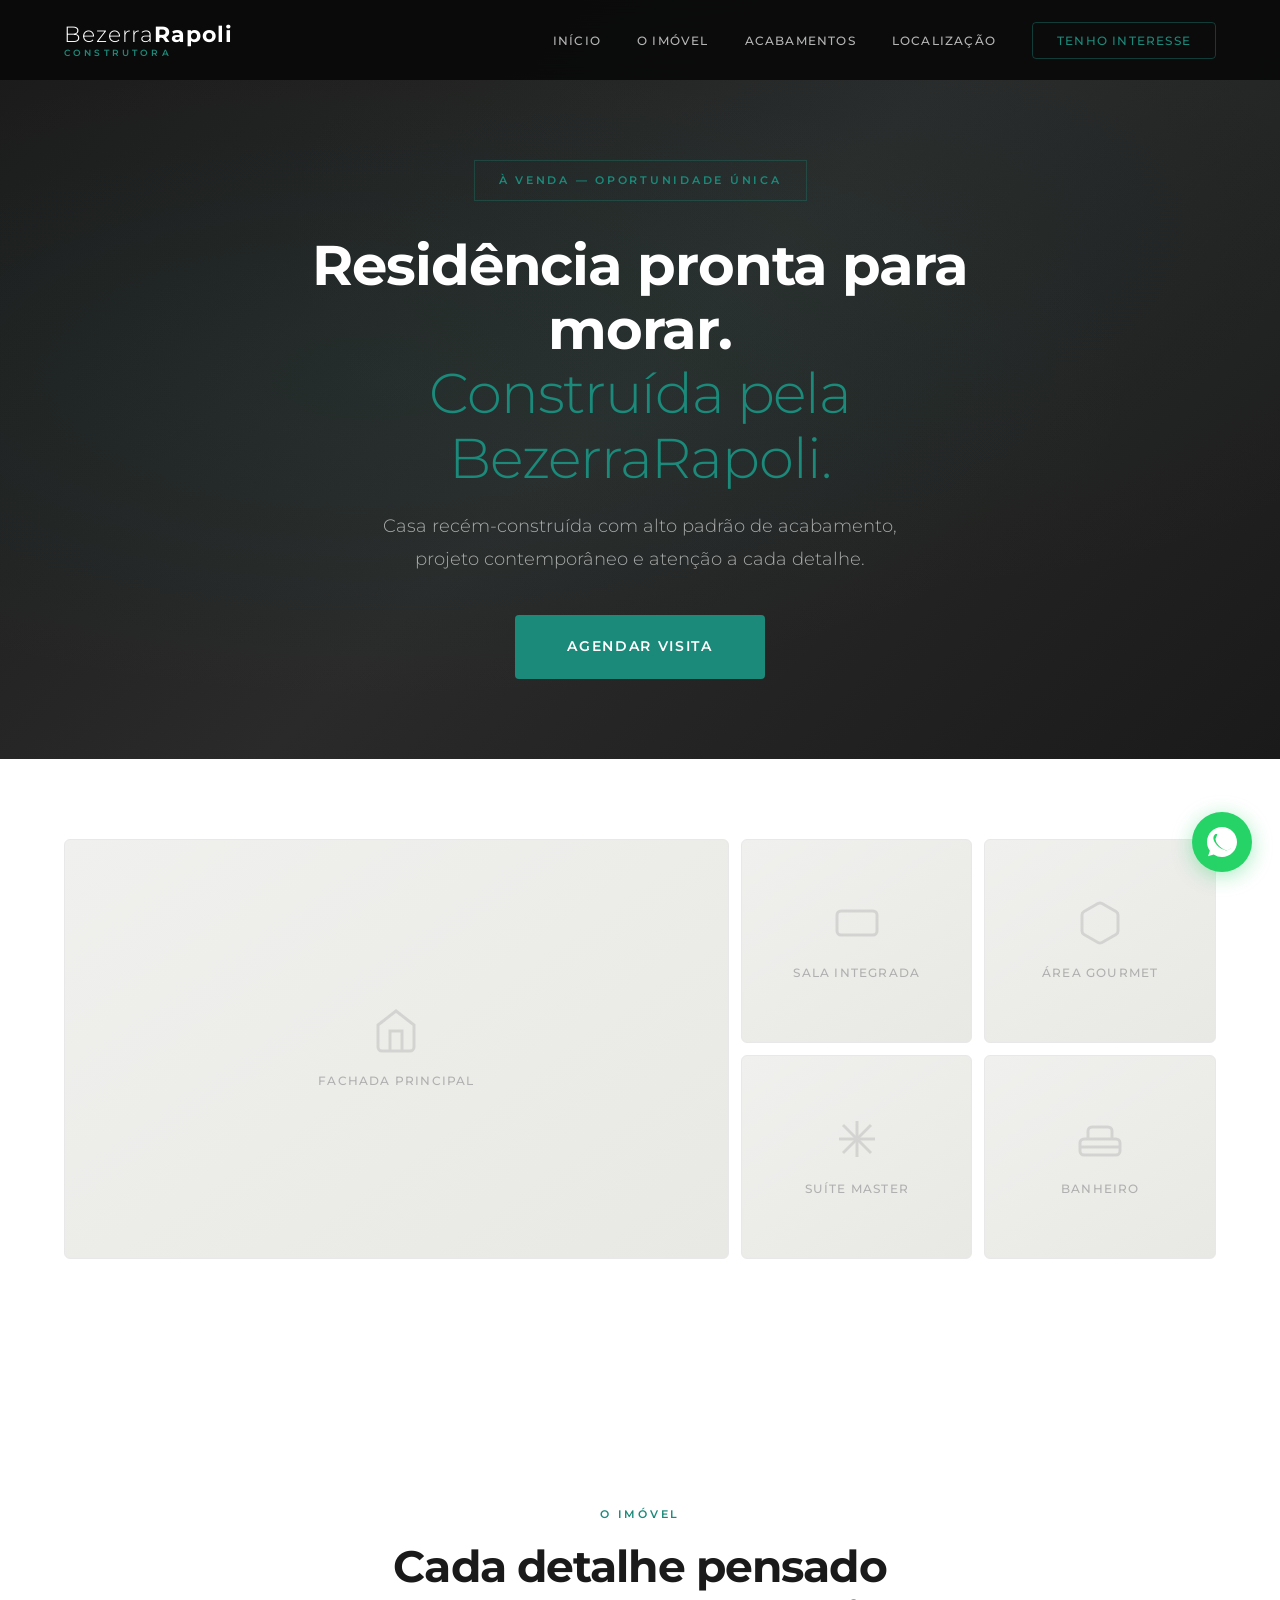
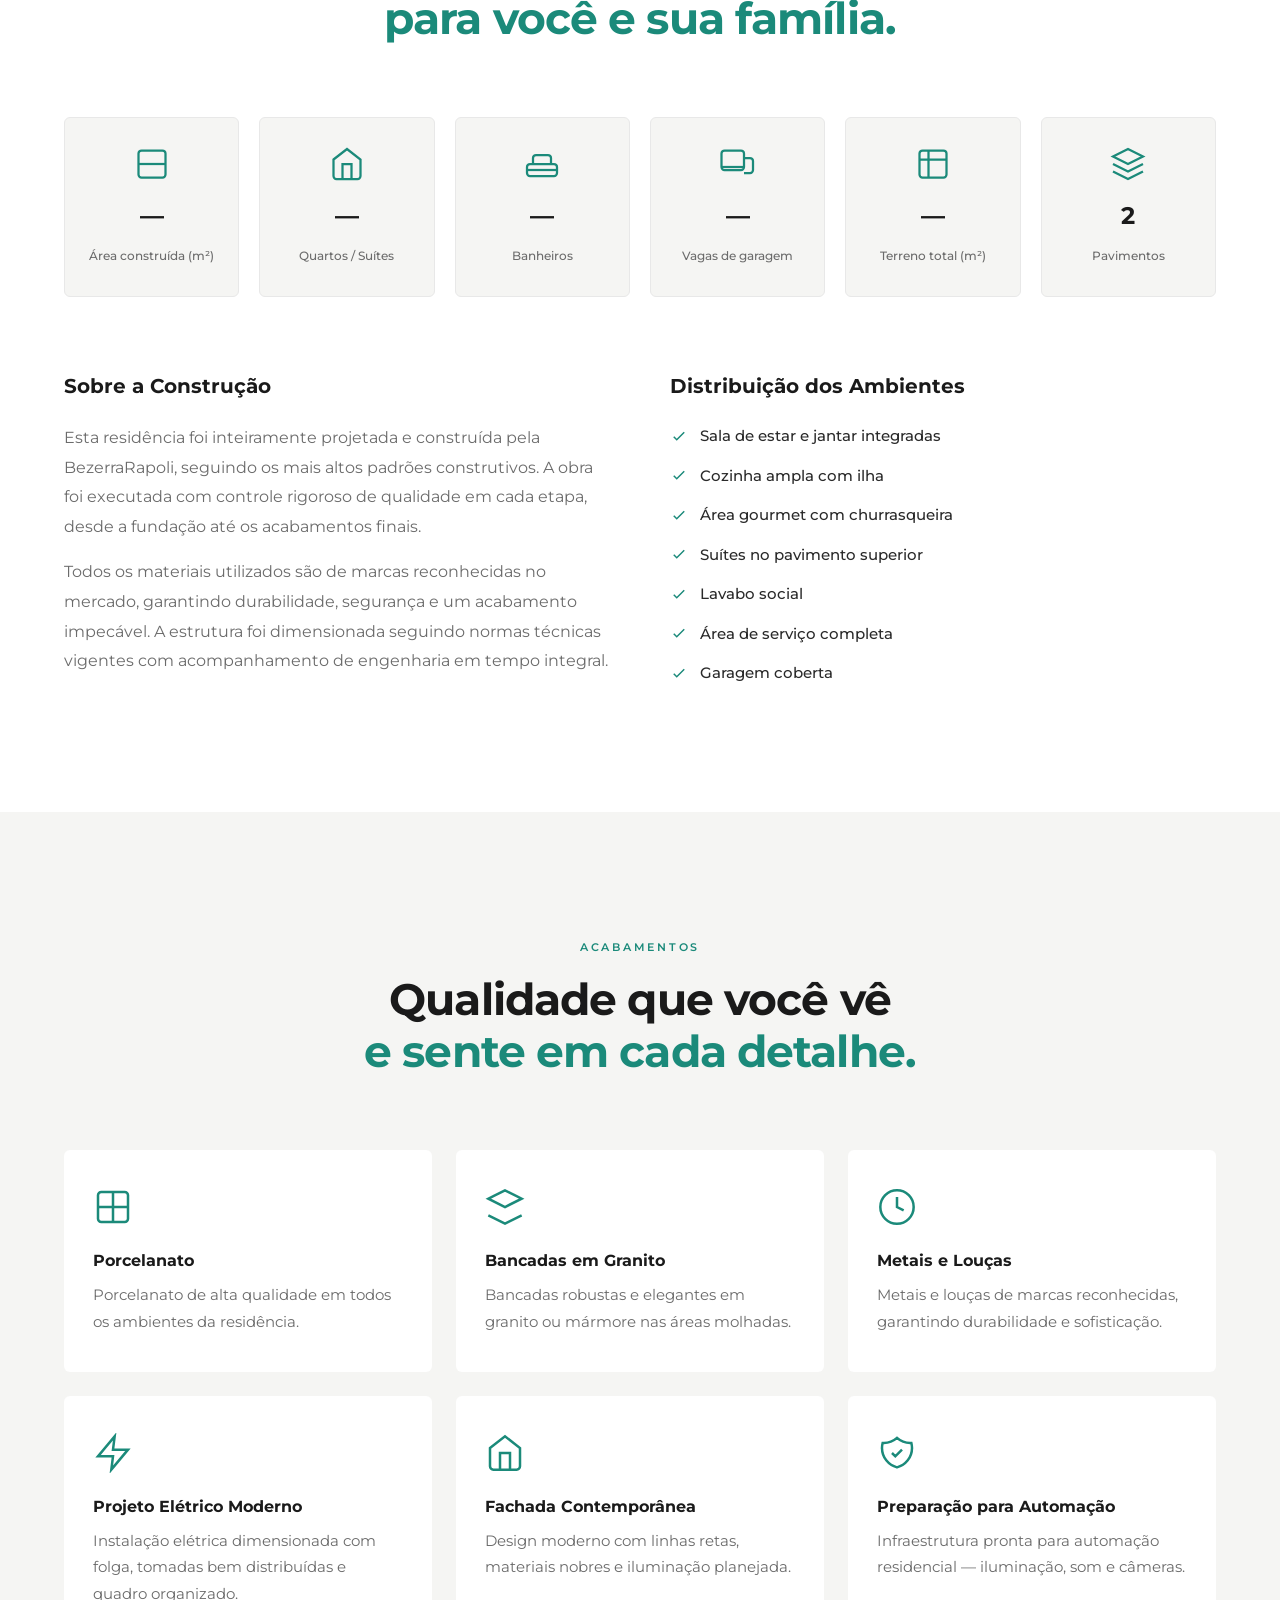
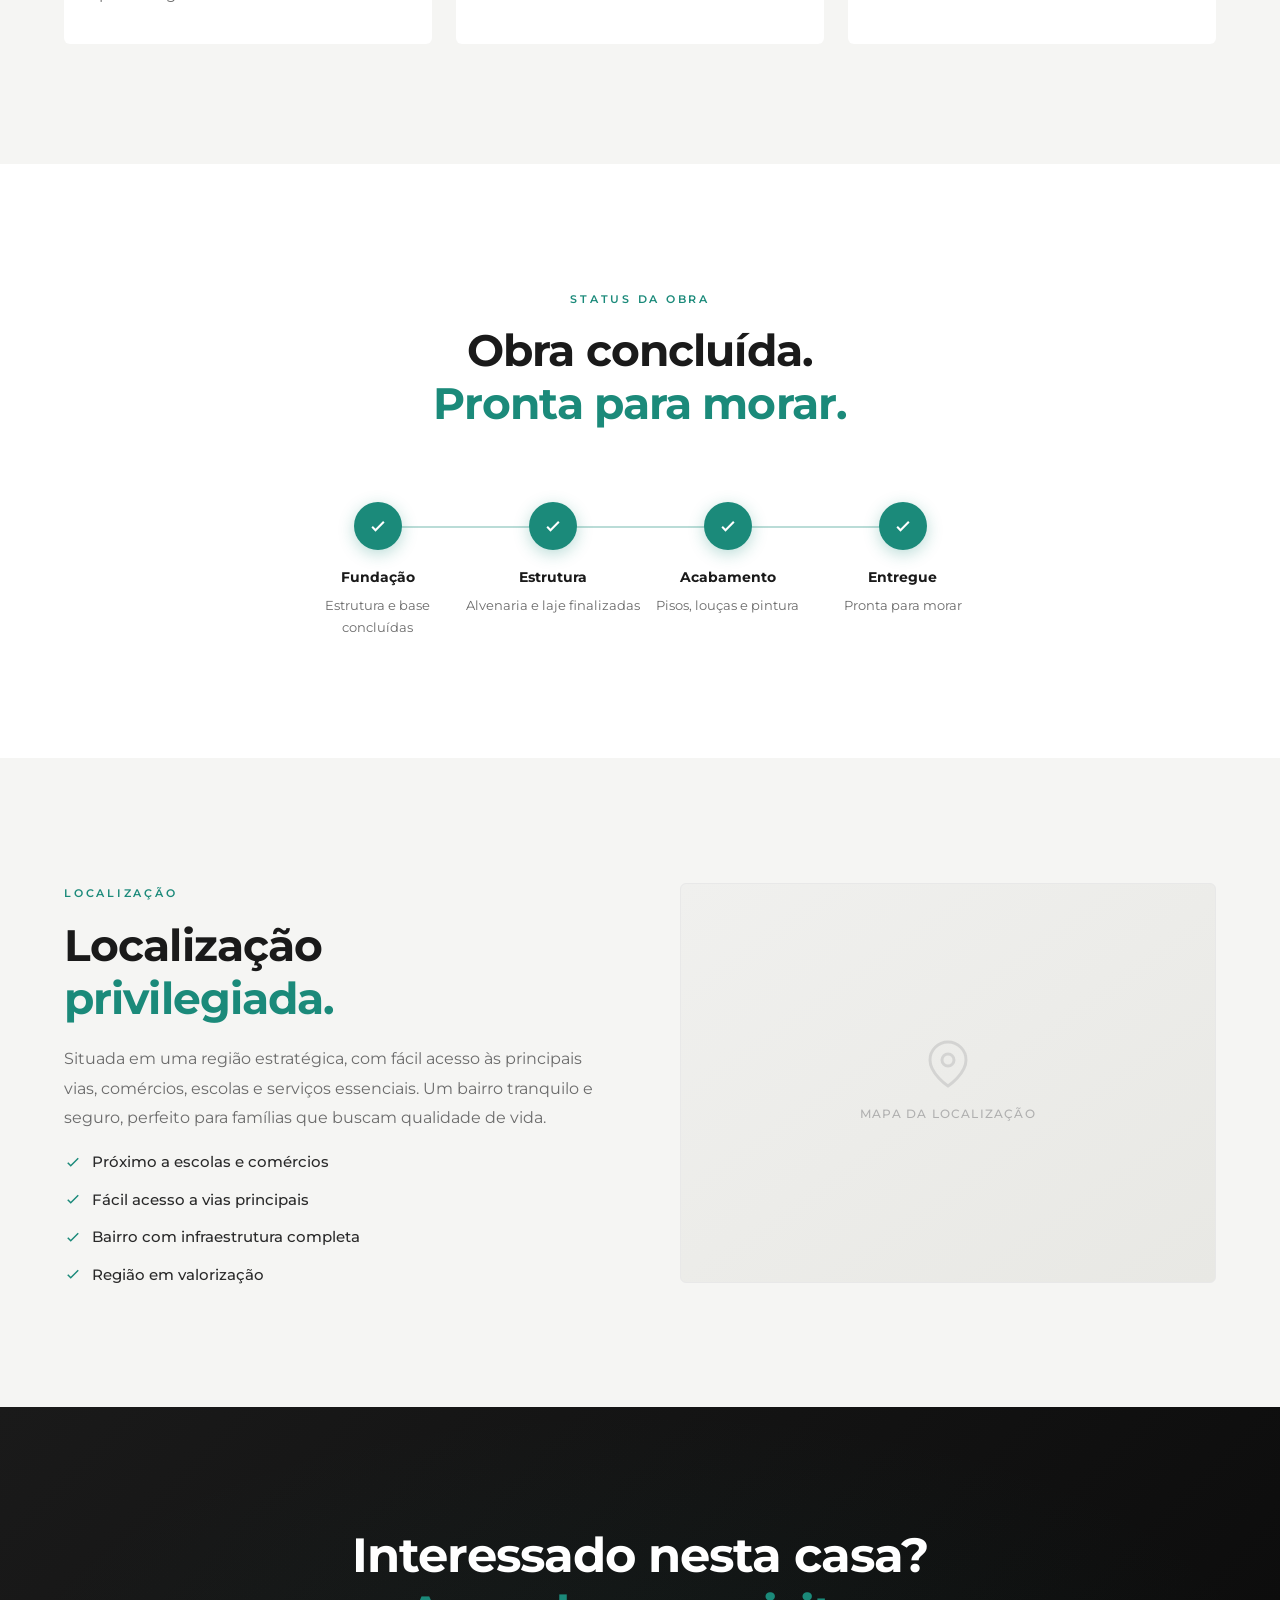
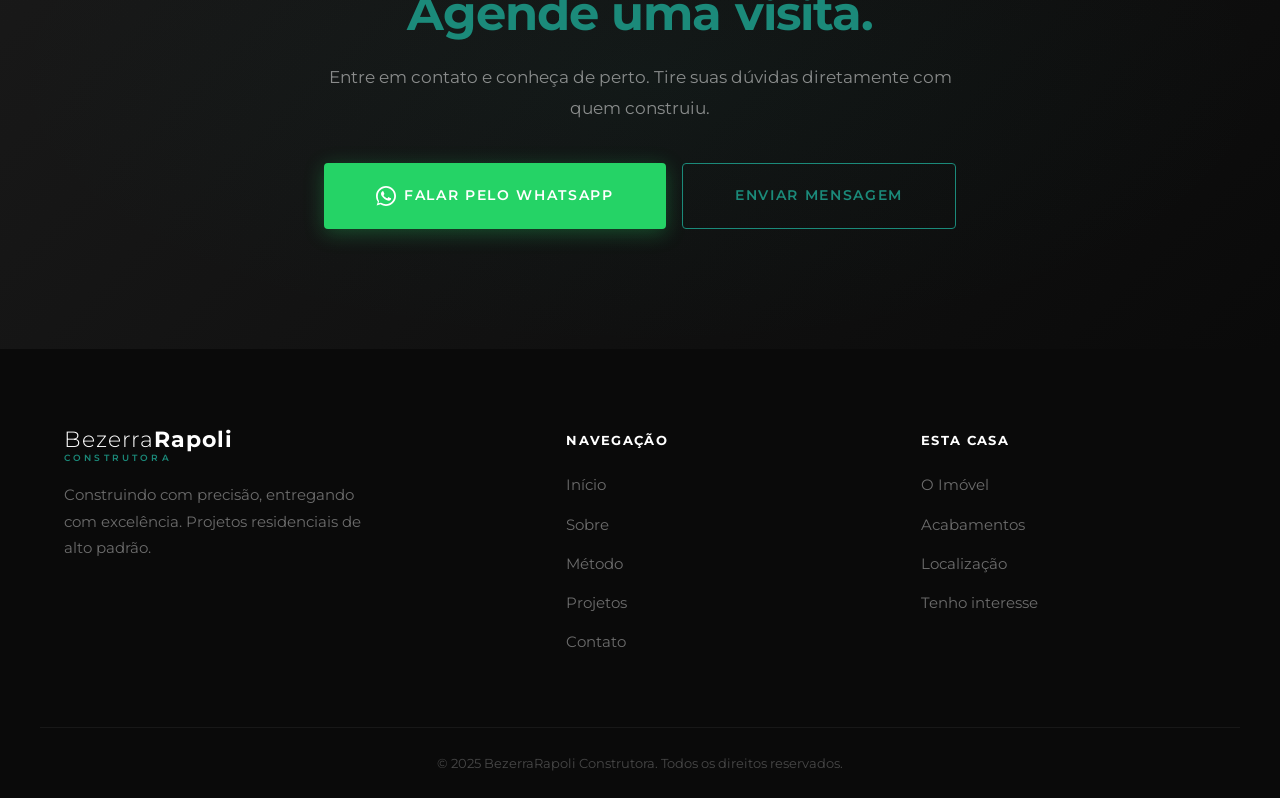
==== casa.html @ 082baaaa "refactor: revert to balanced design, add building animation and separate house page - Revert design " ====
<!DOCTYPE html>
<html lang="pt-BR">
<head>
  <meta charset="UTF-8">
  <meta name="viewport" content="width=device-width, initial-scale=1.0">
  <meta name="description" content="Casa à venda — Construída pela BezerraRapoli Construtora com alto padrão de acabamento e qualidade construtiva.">
  <meta name="keywords" content="casa à venda, imóvel, alto padrão, BezerraRapoli, construtora, residência">
  <meta name="author" content="BezerraRapoli Construtora">

  <meta property="og:title" content="Casa à Venda — BezerraRapoli Construtora">
  <meta property="og:description" content="Residência pronta para morar, construída com alto padrão de qualidade pela BezerraRapoli.">
  <meta property="og:type" content="website">
  <meta property="og:locale" content="pt_BR">

  <title>Casa à Venda | BezerraRapoli Construtora</title>

  <link rel="preconnect" href="https://fonts.googleapis.com">
  <link rel="preconnect" href="https://fonts.gstatic.com" crossorigin>
  <link href="https://fonts.googleapis.com/css2?family=Montserrat:wght@300;400;500;600;700;800&family=Cormorant+Garamond:wght@400;500;600&display=swap" rel="stylesheet">

  <link rel="stylesheet" href="css/styles.css">
  <link rel="stylesheet" href="css/casa.css">
</head>
<body>

  <!-- ========== HEADER ========== -->
  <header class="header header--casa scrolled" id="header">
    <div class="container header__inner">
      <a href="index.html" class="header__logo">
        <span class="logo-text">Bezerra<strong>Rapoli</strong></span>
        <span class="logo-sub">CONSTRUTORA</span>
      </a>

      <nav class="nav" id="nav">
        <ul class="nav__list">
          <li><a href="index.html" class="nav__link">Início</a></li>
          <li><a href="#sobre-imovel" class="nav__link">O Imóvel</a></li>
          <li><a href="#acabamentos" class="nav__link">Acabamentos</a></li>
          <li><a href="#localizacao" class="nav__link">Localização</a></li>
          <li><a href="#contato-casa" class="nav__link nav__link--cta">Tenho Interesse</a></li>
        </ul>
      </nav>

      <button class="header__toggle" id="menu-toggle" aria-label="Abrir menu">
        <span></span>
        <span></span>
        <span></span>
      </button>
    </div>
  </header>

  <!-- ========== HERO ========== -->
  <section class="casa-hero">
    <div class="casa-hero__overlay"></div>
    <div class="container casa-hero__content">
      <span class="casa-hero__badge reveal">À Venda — Oportunidade Única</span>
      <h1 class="casa-hero__title reveal">
        Residência pronta para morar.<br>
        <span class="hero__title--accent">Construída pela BezerraRapoli.</span>
      </h1>
      <p class="casa-hero__subtitle reveal">
        Casa recém-construída com alto padrão de acabamento, projeto contemporâneo e atenção a cada detalhe.
      </p>
      <a href="#contato-casa" class="btn btn--primary btn--lg reveal">Agendar visita</a>
    </div>
  </section>

  <!-- ========== GALERIA ========== -->
  <section class="section casa-galeria">
    <div class="container">
      <div class="casa-galeria__grid reveal">
        <div class="casa-galeria__main">
          <div class="image-placeholder casa-galeria__img casa-galeria__img--main">
            <div class="image-placeholder__icon">
              <svg viewBox="0 0 24 24" fill="none" stroke="currentColor" stroke-width="1.5">
                <path d="M3 9l9-7 9 7v11a2 2 0 0 1-2 2H5a2 2 0 0 1-2-2z"/>
                <polyline points="9,22 9,12 15,12 15,22"/>
              </svg>
            </div>
            <span>Fachada principal</span>
          </div>
        </div>
        <div class="casa-galeria__side">
          <div class="image-placeholder casa-galeria__img">
            <div class="image-placeholder__icon">
              <svg viewBox="0 0 24 24" fill="none" stroke="currentColor" stroke-width="1.5">
                <rect x="2" y="6" width="20" height="12" rx="2"/>
                <path d="M12 12h.01"/>
              </svg>
            </div>
            <span>Sala integrada</span>
          </div>
          <div class="image-placeholder casa-galeria__img">
            <div class="image-placeholder__icon">
              <svg viewBox="0 0 24 24" fill="none" stroke="currentColor" stroke-width="1.5">
                <path d="M21 16V8a2 2 0 0 0-1-1.73l-7-4a2 2 0 0 0-2 0l-7 4A2 2 0 0 0 3 8v8a2 2 0 0 0 1 1.73l7 4a2 2 0 0 0 2 0l7-4A2 2 0 0 0 21 16z"/>
              </svg>
            </div>
            <span>Área gourmet</span>
          </div>
          <div class="image-placeholder casa-galeria__img">
            <div class="image-placeholder__icon">
              <svg viewBox="0 0 24 24" fill="none" stroke="currentColor" stroke-width="1.5">
                <path d="M12 3v18M3 12h18"/>
                <path d="M5 5l14 14M19 5L5 19"/>
              </svg>
            </div>
            <span>Suíte master</span>
          </div>
          <div class="image-placeholder casa-galeria__img">
            <div class="image-placeholder__icon">
              <svg viewBox="0 0 24 24" fill="none" stroke="currentColor" stroke-width="1.5">
                <rect x="2" y="12" width="20" height="8" rx="2"/>
                <path d="M2 16h20"/>
                <path d="M6 12V8a2 2 0 0 1 2-2h8a2 2 0 0 1 2 2v4"/>
              </svg>
            </div>
            <span>Banheiro</span>
          </div>
        </div>
      </div>
    </div>
  </section>

  <!-- ========== SOBRE O IMÓVEL ========== -->
  <section class="section casa-sobre" id="sobre-imovel">
    <div class="container">
      <div class="section__header">
        <span class="section__label reveal">O Imóvel</span>
        <h2 class="section__title section__title--center reveal">
          Cada detalhe pensado<br>
          <span class="accent">para você e sua família.</span>
        </h2>
      </div>

      <!-- Especificações -->
      <div class="casa-specs reveal">
        <div class="casa-spec">
          <div class="casa-spec__icon">
            <svg viewBox="0 0 24 24" fill="none" stroke="currentColor" stroke-width="1.5">
              <rect x="3" y="3" width="18" height="18" rx="2"/>
              <path d="M3 12h18"/>
            </svg>
          </div>
          <span class="casa-spec__value">—</span>
          <span class="casa-spec__label">Área construída (m²)</span>
        </div>
        <div class="casa-spec">
          <div class="casa-spec__icon">
            <svg viewBox="0 0 24 24" fill="none" stroke="currentColor" stroke-width="1.5">
              <path d="M3 9l9-7 9 7v11a2 2 0 0 1-2 2H5a2 2 0 0 1-2-2z"/>
              <polyline points="9,22 9,12 15,12 15,22"/>
            </svg>
          </div>
          <span class="casa-spec__value">—</span>
          <span class="casa-spec__label">Quartos / Suítes</span>
        </div>
        <div class="casa-spec">
          <div class="casa-spec__icon">
            <svg viewBox="0 0 24 24" fill="none" stroke="currentColor" stroke-width="1.5">
              <rect x="2" y="12" width="20" height="8" rx="2"/>
              <path d="M2 16h20"/>
              <path d="M6 12V8a2 2 0 0 1 2-2h8a2 2 0 0 1 2 2v4"/>
            </svg>
          </div>
          <span class="casa-spec__value">—</span>
          <span class="casa-spec__label">Banheiros</span>
        </div>
        <div class="casa-spec">
          <div class="casa-spec__icon">
            <svg viewBox="0 0 24 24" fill="none" stroke="currentColor" stroke-width="1.5">
              <rect x="1" y="3" width="15" height="13" rx="2"/>
              <path d="M16 8h4a2 2 0 0 1 2 2v6a2 2 0 0 1-2 2h-4"/>
              <path d="M1 14h15"/>
            </svg>
          </div>
          <span class="casa-spec__value">—</span>
          <span class="casa-spec__label">Vagas de garagem</span>
        </div>
        <div class="casa-spec">
          <div class="casa-spec__icon">
            <svg viewBox="0 0 24 24" fill="none" stroke="currentColor" stroke-width="1.5">
              <rect x="3" y="3" width="18" height="18" rx="2"/>
              <path d="M9 3v18M3 9h18"/>
            </svg>
          </div>
          <span class="casa-spec__value">—</span>
          <span class="casa-spec__label">Terreno total (m²)</span>
        </div>
        <div class="casa-spec">
          <div class="casa-spec__icon">
            <svg viewBox="0 0 24 24" fill="none" stroke="currentColor" stroke-width="1.5">
              <path d="M12 2L2 7l10 5 10-5-10-5z"/>
              <path d="M2 17l10 5 10-5"/>
              <path d="M2 12l10 5 10-5"/>
            </svg>
          </div>
          <span class="casa-spec__value">2</span>
          <span class="casa-spec__label">Pavimentos</span>
        </div>
      </div>

      <!-- Descrição -->
      <div class="casa-descricao reveal">
        <div class="casa-descricao__col">
          <h3>Sobre a Construção</h3>
          <p>
            Esta residência foi inteiramente projetada e construída pela BezerraRapoli, seguindo os mais altos padrões construtivos. A obra foi executada com controle rigoroso de qualidade em cada etapa, desde a fundação até os acabamentos finais.
          </p>
          <p>
            Todos os materiais utilizados são de marcas reconhecidas no mercado, garantindo durabilidade, segurança e um acabamento impecável. A estrutura foi dimensionada seguindo normas técnicas vigentes com acompanhamento de engenharia em tempo integral.
          </p>
        </div>
        <div class="casa-descricao__col">
          <h3>Distribuição dos Ambientes</h3>
          <ul class="casa-ambientes">
            <li>
              <svg viewBox="0 0 24 24" fill="none" stroke="currentColor" stroke-width="2"><path d="M5 13l4 4L19 7"/></svg>
              Sala de estar e jantar integradas
            </li>
            <li>
              <svg viewBox="0 0 24 24" fill="none" stroke="currentColor" stroke-width="2"><path d="M5 13l4 4L19 7"/></svg>
              Cozinha ampla com ilha
            </li>
            <li>
              <svg viewBox="0 0 24 24" fill="none" stroke="currentColor" stroke-width="2"><path d="M5 13l4 4L19 7"/></svg>
              Área gourmet com churrasqueira
            </li>
            <li>
              <svg viewBox="0 0 24 24" fill="none" stroke="currentColor" stroke-width="2"><path d="M5 13l4 4L19 7"/></svg>
              Suítes no pavimento superior
            </li>
            <li>
              <svg viewBox="0 0 24 24" fill="none" stroke="currentColor" stroke-width="2"><path d="M5 13l4 4L19 7"/></svg>
              Lavabo social
            </li>
            <li>
              <svg viewBox="0 0 24 24" fill="none" stroke="currentColor" stroke-width="2"><path d="M5 13l4 4L19 7"/></svg>
              Área de serviço completa
            </li>
            <li>
              <svg viewBox="0 0 24 24" fill="none" stroke="currentColor" stroke-width="2"><path d="M5 13l4 4L19 7"/></svg>
              Garagem coberta
            </li>
          </ul>
        </div>
      </div>
    </div>
  </section>

  <!-- ========== ACABAMENTOS ========== -->
  <section class="section casa-acabamentos" id="acabamentos">
    <div class="container">
      <div class="section__header">
        <span class="section__label reveal">Acabamentos</span>
        <h2 class="section__title section__title--center reveal">
          Qualidade que você vê<br>
          <span class="accent">e sente em cada detalhe.</span>
        </h2>
      </div>

      <div class="casa-acabamentos__grid">
        <div class="casa-acabamento reveal">
          <div class="casa-acabamento__icon">
            <svg viewBox="0 0 24 24" fill="none" stroke="currentColor" stroke-width="1.5">
              <rect x="3" y="3" width="18" height="18" rx="2"/>
              <path d="M3 12h18M12 3v18"/>
            </svg>
          </div>
          <h4>Porcelanato</h4>
          <p>Porcelanato de alta qualidade em todos os ambientes da residência.</p>
        </div>
        <div class="casa-acabamento reveal">
          <div class="casa-acabamento__icon">
            <svg viewBox="0 0 24 24" fill="none" stroke="currentColor" stroke-width="1.5">
              <path d="M12 2L2 7l10 5 10-5-10-5z"/>
              <path d="M2 17l10 5 10-5"/>
            </svg>
          </div>
          <h4>Bancadas em Granito</h4>
          <p>Bancadas robustas e elegantes em granito ou mármore nas áreas molhadas.</p>
        </div>
        <div class="casa-acabamento reveal">
          <div class="casa-acabamento__icon">
            <svg viewBox="0 0 24 24" fill="none" stroke="currentColor" stroke-width="1.5">
              <circle cx="12" cy="12" r="10"/>
              <path d="M12 6v6l4 2"/>
            </svg>
          </div>
          <h4>Metais e Louças</h4>
          <p>Metais e louças de marcas reconhecidas, garantindo durabilidade e sofisticação.</p>
        </div>
        <div class="casa-acabamento reveal">
          <div class="casa-acabamento__icon">
            <svg viewBox="0 0 24 24" fill="none" stroke="currentColor" stroke-width="1.5">
              <path d="M13 2L3 14h9l-1 8 10-12h-9l1-8z"/>
            </svg>
          </div>
          <h4>Projeto Elétrico Moderno</h4>
          <p>Instalação elétrica dimensionada com folga, tomadas bem distribuídas e quadro organizado.</p>
        </div>
        <div class="casa-acabamento reveal">
          <div class="casa-acabamento__icon">
            <svg viewBox="0 0 24 24" fill="none" stroke="currentColor" stroke-width="1.5">
              <path d="M3 9l9-7 9 7v11a2 2 0 0 1-2 2H5a2 2 0 0 1-2-2z"/>
              <polyline points="9,22 9,12 15,12 15,22"/>
            </svg>
          </div>
          <h4>Fachada Contemporânea</h4>
          <p>Design moderno com linhas retas, materiais nobres e iluminação planejada.</p>
        </div>
        <div class="casa-acabamento reveal">
          <div class="casa-acabamento__icon">
            <svg viewBox="0 0 24 24" fill="none" stroke="currentColor" stroke-width="1.5">
              <path d="M9 12l2 2 4-4m5.618-4.016A11.955 11.955 0 0 1 12 2.944a11.955 11.955 0 0 1-8.618 3.04A12.02 12.02 0 0 0 3 9c0 5.591 3.824 10.29 9 11.622 5.176-1.332 9-6.03 9-11.622 0-1.042-.133-2.052-.382-3.016z"/>
            </svg>
          </div>
          <h4>Preparação para Automação</h4>
          <p>Infraestrutura pronta para automação residencial — iluminação, som e câmeras.</p>
        </div>
      </div>
    </div>
  </section>

  <!-- ========== ANDAMENTO DA OBRA ========== -->
  <section class="section casa-progresso">
    <div class="container">
      <div class="section__header">
        <span class="section__label reveal">Status da Obra</span>
        <h2 class="section__title section__title--center reveal">
          Obra concluída.<br>
          <span class="accent">Pronta para morar.</span>
        </h2>
      </div>

      <div class="casa-timeline reveal">
        <div class="casa-timeline__step casa-timeline__step--done">
          <div class="casa-timeline__dot">
            <svg viewBox="0 0 24 24" fill="none" stroke="currentColor" stroke-width="2.5"><path d="M5 13l4 4L19 7"/></svg>
          </div>
          <div class="casa-timeline__line"></div>
          <h4>Fundação</h4>
          <p>Estrutura e base concluídas</p>
        </div>
        <div class="casa-timeline__step casa-timeline__step--done">
          <div class="casa-timeline__dot">
            <svg viewBox="0 0 24 24" fill="none" stroke="currentColor" stroke-width="2.5"><path d="M5 13l4 4L19 7"/></svg>
          </div>
          <div class="casa-timeline__line"></div>
          <h4>Estrutura</h4>
          <p>Alvenaria e laje finalizadas</p>
        </div>
        <div class="casa-timeline__step casa-timeline__step--done">
          <div class="casa-timeline__dot">
            <svg viewBox="0 0 24 24" fill="none" stroke="currentColor" stroke-width="2.5"><path d="M5 13l4 4L19 7"/></svg>
          </div>
          <div class="casa-timeline__line"></div>
          <h4>Acabamento</h4>
          <p>Pisos, louças e pintura</p>
        </div>
        <div class="casa-timeline__step casa-timeline__step--done">
          <div class="casa-timeline__dot">
            <svg viewBox="0 0 24 24" fill="none" stroke="currentColor" stroke-width="2.5"><path d="M5 13l4 4L19 7"/></svg>
          </div>
          <h4>Entregue</h4>
          <p>Pronta para morar</p>
        </div>
      </div>
    </div>
  </section>

  <!-- ========== LOCALIZAÇÃO ========== -->
  <section class="section casa-localizacao" id="localizacao">
    <div class="container">
      <div class="section__grid section__grid--2col">
        <div class="casa-localizacao__info">
          <span class="section__label reveal">Localização</span>
          <h2 class="section__title reveal">
            Localização<br>
            <span class="accent">privilegiada.</span>
          </h2>
          <p class="section__text reveal">
            Situada em uma região estratégica, com fácil acesso às principais vias, comércios, escolas e serviços essenciais. Um bairro tranquilo e seguro, perfeito para famílias que buscam qualidade de vida.
          </p>
          <ul class="casa-localizacao__features reveal">
            <li>
              <svg viewBox="0 0 24 24" fill="none" stroke="currentColor" stroke-width="2"><path d="M5 13l4 4L19 7"/></svg>
              Próximo a escolas e comércios
            </li>
            <li>
              <svg viewBox="0 0 24 24" fill="none" stroke="currentColor" stroke-width="2"><path d="M5 13l4 4L19 7"/></svg>
              Fácil acesso a vias principais
            </li>
            <li>
              <svg viewBox="0 0 24 24" fill="none" stroke="currentColor" stroke-width="2"><path d="M5 13l4 4L19 7"/></svg>
              Bairro com infraestrutura completa
            </li>
            <li>
              <svg viewBox="0 0 24 24" fill="none" stroke="currentColor" stroke-width="2"><path d="M5 13l4 4L19 7"/></svg>
              Região em valorização
            </li>
          </ul>
        </div>
        <div class="casa-localizacao__map reveal">
          <div class="image-placeholder casa-localizacao__map-placeholder">
            <div class="image-placeholder__icon">
              <svg viewBox="0 0 24 24" fill="none" stroke="currentColor" stroke-width="1.5">
                <path d="M21 10c0 7-9 13-9 13s-9-6-9-13a9 9 0 0 1 18 0z"/>
                <circle cx="12" cy="10" r="3"/>
              </svg>
            </div>
            <span>Mapa da localização</span>
          </div>
        </div>
      </div>
    </div>
  </section>

  <!-- ========== CTA / CONTATO ========== -->
  <section class="section cta" id="contato-casa">
    <div class="container cta__inner">
      <h2 class="cta__title reveal">
        Interessado nesta casa?<br>
        <span class="accent">Agende uma visita.</span>
      </h2>
      <p class="cta__text reveal">
        Entre em contato e conheça de perto. Tire suas dúvidas diretamente com quem construiu.
      </p>
      <div class="casa-cta__buttons reveal">
        <a href="https://wa.me/5500000000000?text=Olá!%20Tenho%20interesse%20na%20casa%20à%20venda%20da%20BezerraRapoli." class="btn btn--whatsapp btn--lg" target="_blank" rel="noopener noreferrer">
          <svg viewBox="0 0 24 24" fill="currentColor" width="20" height="20"><path d="M17.472 14.382c-.297-.149-1.758-.867-2.03-.967-.273-.099-.471-.148-.67.15-.197.297-.767.966-.94 1.164-.173.199-.347.223-.644.075-.297-.15-1.255-.463-2.39-1.475-.883-.788-1.48-1.761-1.653-2.059-.173-.297-.018-.458.13-.606.134-.133.298-.347.446-.52.149-.174.198-.298.298-.497.099-.198.05-.371-.025-.52-.075-.149-.669-1.612-.916-2.207-.242-.579-.487-.5-.669-.51-.173-.008-.371-.01-.57-.01-.198 0-.52.074-.792.372-.272.297-1.04 1.016-1.04 2.479 0 1.462 1.065 2.875 1.213 3.074.149.198 2.096 3.2 5.077 4.487.709.306 1.262.489 1.694.625.712.227 1.36.195 1.871.118.571-.085 1.758-.719 2.006-1.413.248-.694.248-1.289.173-1.413-.074-.124-.272-.198-.57-.347z"/><path d="M12 0C5.373 0 0 5.373 0 12c0 2.625.846 5.059 2.284 7.034L.789 23.492l4.573-1.456A11.93 11.93 0 0 0 12 24c6.627 0 12-5.373 12-12S18.627 0 12 0zm0 21.82c-2.169 0-4.207-.576-5.963-1.584l-.428-.254-2.717.865.832-2.635-.279-.443A9.82 9.82 0 0 1 2.18 12c0-5.423 4.397-9.82 9.82-9.82 5.423 0 9.82 4.397 9.82 9.82 0 5.423-4.397 9.82-9.82 9.82z"/></svg>
          Falar pelo WhatsApp
        </a>
        <a href="index.html#contato" class="btn btn--outline btn--lg">Enviar mensagem</a>
      </div>
    </div>
  </section>

  <!-- ========== FOOTER ========== -->
  <footer class="footer">
    <div class="container footer__inner">
      <div class="footer__brand">
        <a href="index.html" class="header__logo">
          <span class="logo-text">Bezerra<strong>Rapoli</strong></span>
          <span class="logo-sub">CONSTRUTORA</span>
        </a>
        <p class="footer__desc">
          Construindo com precisão, entregando com excelência. Projetos residenciais de alto padrão.
        </p>
      </div>
      <div class="footer__links">
        <h5>Navegação</h5>
        <ul>
          <li><a href="index.html">Início</a></li>
          <li><a href="index.html#sobre">Sobre</a></li>
          <li><a href="index.html#metodo">Método</a></li>
          <li><a href="index.html#projeto">Projetos</a></li>
          <li><a href="index.html#contato">Contato</a></li>
        </ul>
      </div>
      <div class="footer__links">
        <h5>Esta Casa</h5>
        <ul>
          <li><a href="#sobre-imovel">O Imóvel</a></li>
          <li><a href="#acabamentos">Acabamentos</a></li>
          <li><a href="#localizacao">Localização</a></li>
          <li><a href="#contato-casa">Tenho interesse</a></li>
        </ul>
      </div>
    </div>
    <div class="footer__bottom">
      <div class="container">
        <p>&copy; 2025 BezerraRapoli Construtora. Todos os direitos reservados.</p>
      </div>
    </div>
  </footer>

  <!-- ========== WHATSAPP FLOAT ========== -->
  <a href="https://wa.me/5500000000000?text=Olá!%20Tenho%20interesse%20na%20casa%20à%20venda%20da%20BezerraRapoli." class="whatsapp-float" target="_blank" rel="noopener noreferrer" aria-label="Falar pelo WhatsApp">
    <svg viewBox="0 0 32 32" fill="currentColor">
      <path d="M16.004 0h-.008C7.174 0 0 7.176 0 16.004c0 3.5 1.132 6.744 3.056 9.376L1.056 31.2l6.072-1.952A15.913 15.913 0 0 0 16.004 32C24.828 32 32 24.824 32 16.004 32 7.176 24.828 0 16.004 0zm9.316 22.596c-.392 1.1-1.932 2.016-3.148 2.28-.832.18-1.916.324-5.568-1.196-4.672-1.944-7.684-6.692-7.92-7-.228-.312-1.872-2.492-1.872-4.752 0-2.264 1.184-3.38 1.604-3.84.42-.46.916-.576 1.22-.576.304 0 .608.004.872.016.28.012.656-.108.024 1.544-.244.636-1.324 3.232-1.44 3.464-.116.236-.192.508-.04.812.156.308.232.496.464.768.228.268.48.6.684.804.232.232.472.484.808.744.336.264.708.552 1.024.744.364.224.724.188 1.004-.06.276-.244 1.168-1.36 1.48-1.828.308-.464.208-.828.068-1.14-.14-.316-1.22-2.94-1.22-2.94-.316-.768-.64-.664-.876-.676-.232-.008-.496-.012-.76-.012-.264 0-.696.1-1.06.492-.364.392-1.392 1.36-1.392 3.316 0 1.956 1.424 3.848 1.624 4.112.196.264 2.804 4.28 6.792 6.004.948.408 1.688.652 2.264.836.952.3 1.82.26 2.504.156.764-.116 2.352-.964 2.684-1.892.336-.932.336-1.728.236-1.892-.1-.168-.364-.268-.76-.468z"/>
    </svg>
  </a>

  <script src="js/main.js"></script>
</body>
</html>
---- css/styles.css ----
/* ============================================
   BezerraRapoli Construtora — Styles
   ============================================ */

/* ---------- CSS Variables ---------- */
:root {
  --color-black: #0a0a0a;
  --color-graphite: #1a1a1a;
  --color-dark: #2a2a2a;
  --color-gray-dark: #3a3a3a;
  --color-gray: #6b6b6b;
  --color-gray-light: #b0b0b0;
  --color-gray-lighter: #e8e8e8;
  --color-off-white: #f5f5f3;
  --color-white: #ffffff;
  --color-accent: #1B8A7A;
  --color-accent-dark: #14736A;
  --color-accent-light: #2AA89A;

  --font-primary: 'Montserrat', sans-serif;
  --font-display: 'Cormorant Garamond', serif;

  --container-max: 1200px;
  --section-padding: 120px;
  --header-height: 80px;

  --transition: 0.3s cubic-bezier(0.4, 0, 0.2, 1);
  --transition-slow: 0.6s cubic-bezier(0.4, 0, 0.2, 1);
}

/* ---------- Reset & Base ---------- */
*,
*::before,
*::after {
  margin: 0;
  padding: 0;
  box-sizing: border-box;
}

html {
  scroll-behavior: smooth;
  -webkit-font-smoothing: antialiased;
  -moz-osx-font-smoothing: grayscale;
}

body {
  font-family: var(--font-primary);
  font-weight: 400;
  font-size: 16px;
  line-height: 1.7;
  color: var(--color-gray);
  background-color: var(--color-white);
  overflow-x: hidden;
}

img {
  max-width: 100%;
  display: block;
}

a {
  text-decoration: none;
  color: inherit;
  transition: var(--transition);
}

ul {
  list-style: none;
}

/* ---------- Utility ---------- */
.container {
  max-width: var(--container-max);
  margin: 0 auto;
  padding: 0 24px;
}

.accent {
  color: var(--color-accent);
}

/* ---------- Reveal Animation ---------- */
.reveal {
  opacity: 0;
  transform: translateY(40px);
  transition: opacity 0.8s cubic-bezier(0.4, 0, 0.2, 1),
              transform 0.8s cubic-bezier(0.4, 0, 0.2, 1);
}

.reveal.active {
  opacity: 1;
  transform: translateY(0);
}

/* ---------- Buttons ---------- */
.btn {
  display: inline-flex;
  align-items: center;
  justify-content: center;
  gap: 8px;
  padding: 16px 40px;
  font-family: var(--font-primary);
  font-size: 0.8125rem;
  font-weight: 600;
  letter-spacing: 0.12em;
  text-transform: uppercase;
  border: none;
  border-radius: 4px;
  cursor: pointer;
  transition: var(--transition);
}

.btn--primary {
  background-color: var(--color-accent);
  color: var(--color-white);
}

.btn--primary:hover {
  background-color: var(--color-accent-dark);
  transform: translateY(-2px);
  box-shadow: 0 8px 30px rgba(27, 138, 122, 0.3);
}

.btn--outline {
  background-color: transparent;
  color: var(--color-accent);
  border: 1.5px solid var(--color-accent);
}

.btn--outline:hover {
  background-color: var(--color-accent);
  color: var(--color-white);
  transform: translateY(-2px);
}

.btn--full {
  width: 100%;
}

.btn--lg {
  padding: 20px 52px;
  font-size: 0.875rem;
}

/* ============================================
   HEADER
   ============================================ */
.header {
  position: fixed;
  top: 0;
  left: 0;
  width: 100%;
  height: var(--header-height);
  z-index: 1000;
  transition: var(--transition);
}

.header.scrolled {
  background-color: rgba(10, 10, 10, 0.95);
  backdrop-filter: blur(20px);
  -webkit-backdrop-filter: blur(20px);
  box-shadow: 0 1px 0 rgba(255, 255, 255, 0.05);
}

.header__inner {
  display: flex;
  align-items: center;
  justify-content: space-between;
  height: 100%;
}

.header__logo {
  display: flex;
  flex-direction: column;
  line-height: 1;
}

.logo-text {
  font-size: 1.375rem;
  font-weight: 300;
  color: var(--color-white);
  letter-spacing: 0.04em;
}

.logo-text strong {
  font-weight: 700;
}

.logo-sub {
  font-size: 0.5625rem;
  font-weight: 600;
  letter-spacing: 0.35em;
  text-transform: uppercase;
  color: var(--color-accent);
  margin-top: 2px;
}

/* Nav */
.nav__list {
  display: flex;
  align-items: center;
  gap: 36px;
}

.nav__link {
  font-size: 0.75rem;
  font-weight: 500;
  letter-spacing: 0.1em;
  text-transform: uppercase;
  color: rgba(255, 255, 255, 0.7);
  position: relative;
  padding: 4px 0;
}

.nav__link::after {
  content: '';
  position: absolute;
  bottom: -2px;
  left: 0;
  width: 0;
  height: 1px;
  background-color: var(--color-accent);
  transition: var(--transition);
}

.nav__link:hover {
  color: var(--color-white);
}

.nav__link:hover::after {
  width: 100%;
}

.nav__link--cta {
  color: var(--color-accent);
  border: 1px solid rgba(27, 138, 122, 0.4);
  padding: 10px 24px;
  border-radius: 4px;
}

.nav__link--cta::after {
  display: none;
}

.nav__link--cta:hover {
  background-color: var(--color-accent);
  color: var(--color-white);
  border-color: var(--color-accent);
}

/* Mobile Toggle */
.header__toggle {
  display: none;
  flex-direction: column;
  gap: 5px;
  background: none;
  border: none;
  cursor: pointer;
  padding: 4px;
  z-index: 1001;
}

.header__toggle span {
  display: block;
  width: 24px;
  height: 1.5px;
  background-color: var(--color-white);
  transition: var(--transition);
}

.header__toggle.active span:nth-child(1) {
  transform: translateY(6.5px) rotate(45deg);
}

.header__toggle.active span:nth-child(2) {
  opacity: 0;
}

.header__toggle.active span:nth-child(3) {
  transform: translateY(-6.5px) rotate(-45deg);
}

/* ============================================
   HERO
   ============================================ */
.hero {
  position: relative;
  min-height: 100vh;
  display: flex;
  align-items: center;
  justify-content: center;
  background: linear-gradient(135deg, #1a1a1a 0%, #2a2a2a 50%, #1a1a1a 100%);
  overflow: hidden;
}

.hero::before {
  content: '';
  position: absolute;
  inset: 0;
  background:
    radial-gradient(ellipse at 20% 50%, rgba(27, 138, 122, 0.06) 0%, transparent 60%),
    radial-gradient(ellipse at 80% 20%, rgba(27, 138, 122, 0.04) 0%, transparent 50%);
  z-index: 1;
}

.hero__overlay {
  position: absolute;
  inset: 0;
  background: linear-gradient(180deg, rgba(10, 10, 10, 0.3) 0%, rgba(10, 10, 10, 0.6) 100%);
  z-index: 2;
}

.hero__content {
  position: relative;
  z-index: 3;
  text-align: center;
  padding-top: var(--header-height);
  max-width: 800px;
}

.hero__badge {
  display: inline-block;
  font-size: 0.6875rem;
  font-weight: 600;
  letter-spacing: 0.25em;
  text-transform: uppercase;
  color: var(--color-accent);
  border: 1px solid rgba(27, 138, 122, 0.3);
  padding: 10px 24px;
  margin-bottom: 40px;
}

.hero__title {
  font-family: var(--font-primary);
  font-size: clamp(2.5rem, 5.5vw, 4rem);
  font-weight: 700;
  line-height: 1.15;
  color: var(--color-white);
  margin-bottom: 24px;
  letter-spacing: -0.02em;
}

.hero__title--accent {
  color: var(--color-accent);
  font-weight: 300;
}

.hero__subtitle {
  font-size: clamp(1rem, 2vw, 1.125rem);
  font-weight: 300;
  color: rgba(255, 255, 255, 0.6);
  max-width: 560px;
  margin: 0 auto 48px;
  line-height: 1.8;
}

/* Scroll Indicator */
.hero__scroll {
  position: absolute;
  bottom: 40px;
  left: 50%;
  transform: translateX(-50%);
  z-index: 3;
}

.hero__scroll span {
  display: block;
  width: 1px;
  height: 60px;
  background: linear-gradient(to bottom, var(--color-accent), transparent);
  animation: scrollPulse 2s infinite;
}

@keyframes scrollPulse {
  0% { opacity: 1; transform: scaleY(1); }
  50% { opacity: 0.3; transform: scaleY(0.6); }
  100% { opacity: 1; transform: scaleY(1); }
}

/* ============================================
   SECTIONS (Common)
   ============================================ */
.section {
  padding: var(--section-padding) 0;
}

.section__header {
  text-align: center;
  max-width: 640px;
  margin: 0 auto 72px;
}

.section__label {
  display: inline-block;
  font-size: 0.6875rem;
  font-weight: 600;
  letter-spacing: 0.25em;
  text-transform: uppercase;
  color: var(--color-accent);
  margin-bottom: 16px;
}

.section__title {
  font-family: var(--font-primary);
  font-size: clamp(2rem, 4vw, 2.75rem);
  font-weight: 700;
  line-height: 1.2;
  color: var(--color-graphite);
  margin-bottom: 20px;
  letter-spacing: -0.02em;
}

.section__title--center {
  text-align: center;
}

.section__text {
  font-size: 1rem;
  line-height: 1.85;
  color: var(--color-gray);
  margin-bottom: 16px;
}

.section__subtitle {
  font-size: 1rem;
  color: var(--color-gray);
  line-height: 1.8;
}

.section__grid {
  display: grid;
  gap: 80px;
  align-items: center;
}

.section__grid--2col {
  grid-template-columns: 1fr 1fr;
}

.section__grid--reverse {
  direction: rtl;
}

.section__grid--reverse > * {
  direction: ltr;
}

/* ============================================
   IMAGE PLACEHOLDERS
   ============================================ */
.image-placeholder {
  display: flex;
  flex-direction: column;
  align-items: center;
  justify-content: center;
  gap: 16px;
  background: linear-gradient(145deg, #f0f0ee, #e8e8e4);
  border: 1px solid var(--color-gray-lighter);
  border-radius: 6px;
  color: var(--color-gray-light);
  font-size: 0.75rem;
  font-weight: 500;
  letter-spacing: 0.1em;
  text-transform: uppercase;
}

.image-placeholder__icon {
  width: 48px;
  height: 48px;
  opacity: 0.4;
}

.image-placeholder__icon svg {
  width: 100%;
  height: 100%;
}

.image-placeholder--sobre {
  height: 500px;
}

.image-placeholder--diferenciais {
  height: 560px;
}

.image-placeholder--projeto-main {
  height: 400px;
}

.image-placeholder--projeto-sm {
  height: 125px;
}

/* ============================================
   SOBRE
   ============================================ */
.sobre {
  background-color: var(--color-white);
}

.sobre__stats {
  display: grid;
  grid-template-columns: repeat(3, 1fr);
  gap: 24px;
  margin-top: 40px;
  padding-top: 40px;
  border-top: 1px solid var(--color-gray-lighter);
}

.stat {
  text-align: center;
}

.stat__number {
  display: block;
  font-size: 1.5rem;
  font-weight: 700;
  color: var(--color-accent);
  margin-bottom: 4px;
}

.stat__label {
  font-size: 0.75rem;
  font-weight: 500;
  letter-spacing: 0.05em;
  color: var(--color-gray);
}

/* ============================================
   MÉTODO
   ============================================ */
.metodo {
  background-color: var(--color-off-white);
}

.metodo__grid {
  display: grid;
  grid-template-columns: repeat(4, 1fr);
  gap: 24px;
}

/* Cards */
.card {
  background-color: var(--color-white);
  padding: 40px 32px;
  position: relative;
  transition: var(--transition);
  border: 1px solid transparent;
  border-radius: 6px;
}

.card:hover {
  border-color: var(--color-accent);
  transform: translateY(-8px);
  box-shadow: 0 20px 60px rgba(0, 0, 0, 0.06);
}

.card__number {
  font-size: 3rem;
  font-weight: 800;
  color: var(--color-gray-lighter);
  line-height: 1;
  margin-bottom: 24px;
  display: block;
}

.card:hover .card__number {
  color: rgba(27, 138, 122, 0.2);
}

.card__icon {
  width: 40px;
  height: 40px;
  color: var(--color-accent);
  margin-bottom: 20px;
}

.card__icon svg {
  width: 100%;
  height: 100%;
}

.card__title {
  font-size: 1.0625rem;
  font-weight: 700;
  color: var(--color-graphite);
  margin-bottom: 12px;
  letter-spacing: -0.01em;
}

.card__text {
  font-size: 0.9375rem;
  line-height: 1.75;
  color: var(--color-gray);
}

/* ============================================
   BUILDING ANIMATION
   ============================================ */
.building-section {
  background-color: var(--color-graphite);
  overflow: hidden;
}

.building-section .section__title {
  color: var(--color-white);
}

.building-section .section__subtitle {
  color: rgba(255, 255, 255, 0.5);
}

.building-anim {
  position: relative;
  max-width: 500px;
  margin: 0 auto;
  padding-bottom: 40px;
}

/* Ground line */
.building-anim__ground {
  position: absolute;
  bottom: 30px;
  left: -40px;
  right: -40px;
  height: 2px;
  background: linear-gradient(90deg, transparent, var(--color-accent), transparent);
  opacity: 0.4;
}

/* House container */
.building-anim__house {
  display: flex;
  flex-direction: column-reverse;
  align-items: center;
  padding-bottom: 8px;
}

/* Row of blocks */
.building-anim__row {
  display: flex;
  gap: 3px;
  margin-bottom: 3px;
}

.building-anim__row--foundation .building-anim__block {
  background-color: var(--color-gray-dark);
  height: 20px;
}

/* Individual block */
.building-anim__block {
  width: 48px;
  height: 32px;
  background-color: var(--color-dark);
  border: 1px solid rgba(255, 255, 255, 0.06);
  border-radius: 2px;
  opacity: 0;
  transform: translateY(-80px) translateX(var(--from-x, 0px)) rotate(5deg);
  transition: none;
}

.building-anim__block.dropped {
  opacity: 1;
  transform: translateY(0) translateX(0) rotate(0deg);
  transition: opacity 0.4s ease-out,
              transform 0.6s cubic-bezier(0.34, 1.56, 0.64, 1);
}

/* Window blocks */
.building-anim__block--window {
  background: linear-gradient(145deg, rgba(27, 138, 122, 0.15), rgba(27, 138, 122, 0.05));
  border-color: rgba(27, 138, 122, 0.2);
  box-shadow: inset 0 0 8px rgba(27, 138, 122, 0.1);
}

.building-anim__block--window.dropped {
  box-shadow: inset 0 0 12px rgba(27, 138, 122, 0.15),
              0 0 8px rgba(27, 138, 122, 0.05);
}

/* Roof */
.building-anim__roof {
  display: flex;
  justify-content: center;
  margin-bottom: 3px;
  width: 100%;
}

.building-anim__roof-left,
.building-anim__roof-right {
  width: 200px;
  height: 0;
  border-bottom: 50px solid var(--color-accent-dark);
  opacity: 0;
  transform: translateY(-60px);
  transition: none;
}

.building-anim__roof-left {
  border-left: 10px solid transparent;
  border-right: 0;
  border-radius: 4px 0 0 0;
  transform-origin: right bottom;
}

.building-anim__roof-right {
  border-right: 10px solid transparent;
  border-left: 0;
  border-radius: 0 4px 0 0;
  transform-origin: left bottom;
}

.building-anim__roof-left.dropped,
.building-anim__roof-right.dropped {
  opacity: 1;
  transform: translateY(0);
  transition: opacity 0.5s ease-out,
              transform 0.7s cubic-bezier(0.34, 1.56, 0.64, 1);
}

/* Labels */
.building-anim__labels {
  display: flex;
  justify-content: space-between;
  max-width: 420px;
  margin: 48px auto 0;
}

.building-anim__label {
  display: flex;
  align-items: center;
  gap: 8px;
  font-size: 0.75rem;
  font-weight: 600;
  letter-spacing: 0.1em;
  text-transform: uppercase;
  color: rgba(255, 255, 255, 0.3);
  transition: color 0.5s ease;
}

.building-anim__label.active {
  color: var(--color-accent);
}

.building-anim__label-dot {
  width: 8px;
  height: 8px;
  border-radius: 50%;
  background-color: var(--color-gray-dark);
  transition: background-color 0.5s ease, box-shadow 0.5s ease;
}

.building-anim__label.active .building-anim__label-dot {
  background-color: var(--color-accent);
  box-shadow: 0 0 8px rgba(27, 138, 122, 0.5);
}

/* Projeto buttons */
.projeto__buttons {
  display: flex;
  gap: 16px;
  flex-wrap: wrap;
}

/* ============================================
   PROJETO
   ============================================ */
.projeto {
  background-color: var(--color-white);
}

.projeto__showcase {
  display: grid;
  grid-template-columns: 1.2fr 1fr;
  gap: 60px;
  align-items: start;
}

.projeto__gallery {
  display: flex;
  flex-direction: column;
  gap: 12px;
}

.projeto__image-grid {
  display: grid;
  grid-template-columns: repeat(3, 1fr);
  gap: 12px;
}

.projeto__tag {
  display: inline-block;
  font-size: 0.6875rem;
  font-weight: 600;
  letter-spacing: 0.2em;
  text-transform: uppercase;
  color: var(--color-accent);
  background-color: rgba(27, 138, 122, 0.08);
  padding: 8px 20px;
  margin-bottom: 20px;
  border-radius: 4px;
}

.projeto__title {
  font-size: 1.75rem;
  font-weight: 700;
  color: var(--color-graphite);
  margin-bottom: 16px;
  line-height: 1.3;
  letter-spacing: -0.02em;
}

.projeto__desc {
  font-size: 1rem;
  line-height: 1.8;
  color: var(--color-gray);
  margin-bottom: 28px;
}

.projeto__features {
  display: flex;
  flex-direction: column;
  gap: 14px;
  margin-bottom: 36px;
}

.projeto__features li {
  display: flex;
  align-items: center;
  gap: 12px;
  font-size: 0.9375rem;
  font-weight: 500;
  color: var(--color-dark);
}

.projeto__features svg {
  width: 18px;
  height: 18px;
  color: var(--color-accent);
  flex-shrink: 0;
}

/* ============================================
   DIFERENCIAIS
   ============================================ */
.diferenciais {
  background-color: var(--color-off-white);
}

.diferenciais__list {
  display: flex;
  flex-direction: column;
  gap: 32px;
  margin-top: 40px;
}

.diferencial {
  display: flex;
  gap: 20px;
  align-items: flex-start;
}

.diferencial__icon {
  width: 44px;
  height: 44px;
  min-width: 44px;
  display: flex;
  align-items: center;
  justify-content: center;
  color: var(--color-accent);
  background-color: rgba(27, 138, 122, 0.08);
  padding: 10px;
  border-radius: 6px;
}

.diferencial__icon svg {
  width: 100%;
  height: 100%;
}

.diferencial__title {
  font-size: 1rem;
  font-weight: 700;
  color: var(--color-graphite);
  margin-bottom: 6px;
}

.diferencial__text {
  font-size: 0.9375rem;
  line-height: 1.75;
  color: var(--color-gray);
}

/* ============================================
   CTA
   ============================================ */
.cta {
  background: linear-gradient(135deg, var(--color-graphite) 0%, var(--color-black) 100%);
  text-align: center;
  position: relative;
  overflow: hidden;
}

.cta::before {
  content: '';
  position: absolute;
  inset: 0;
  background: radial-gradient(ellipse at center, rgba(27, 138, 122, 0.06) 0%, transparent 70%);
}

.cta__inner {
  position: relative;
  z-index: 1;
  max-width: 700px;
  margin: 0 auto;
}

.cta__title {
  font-size: clamp(2rem, 4vw, 3rem);
  font-weight: 700;
  color: var(--color-white);
  line-height: 1.2;
  margin-bottom: 20px;
  letter-spacing: -0.02em;
}

.cta__text {
  font-size: 1.0625rem;
  color: rgba(255, 255, 255, 0.5);
  line-height: 1.8;
  margin-bottom: 40px;
}

/* ============================================
   CONTATO
   ============================================ */
.contato {
  background-color: var(--color-white);
}

.contato__grid {
  display: grid;
  grid-template-columns: 1.4fr 1fr;
  gap: 60px;
  align-items: start;
}

/* Form */
.form__group {
  margin-bottom: 20px;
}

.form__row {
  display: grid;
  grid-template-columns: 1fr 1fr;
  gap: 20px;
}

.form__label {
  display: block;
  font-size: 0.8125rem;
  font-weight: 600;
  color: var(--color-dark);
  margin-bottom: 8px;
  letter-spacing: 0.02em;
}

.form__input {
  width: 100%;
  padding: 14px 18px;
  font-family: var(--font-primary);
  font-size: 0.9375rem;
  color: var(--color-graphite);
  background-color: var(--color-off-white);
  border: 1.5px solid transparent;
  border-radius: 4px;
  outline: none;
  transition: var(--transition);
}

.form__input::placeholder {
  color: var(--color-gray-light);
}

.form__input:focus {
  border-color: var(--color-accent);
  background-color: var(--color-white);
}

.form__select {
  appearance: none;
  -webkit-appearance: none;
  background-image: url("data:image/svg+xml,%3Csvg xmlns='http://www.w3.org/2000/svg' width='12' height='12' viewBox='0 0 12 12'%3E%3Cpath fill='%236b6b6b' d='M6 8L1 3h10z'/%3E%3C/svg%3E");
  background-repeat: no-repeat;
  background-position: right 18px center;
  padding-right: 44px;
  cursor: pointer;
}

.form__textarea {
  resize: vertical;
  min-height: 140px;
}

.form__feedback {
  margin-top: 16px;
  font-size: 0.875rem;
  font-weight: 500;
  text-align: center;
  display: none;
}

.form__feedback.success {
  display: block;
  color: #2e7d32;
}

.form__feedback.error {
  display: block;
  color: #c62828;
}

/* Contact Info */
.contato__card {
  background: linear-gradient(145deg, var(--color-graphite), var(--color-black));
  padding: 48px 40px;
  color: var(--color-white);
  border-radius: 6px;
}

.contato__card h4 {
  font-size: 1.125rem;
  font-weight: 700;
  margin-bottom: 32px;
}

.contato__details li {
  display: flex;
  align-items: center;
  gap: 16px;
  margin-bottom: 24px;
  font-size: 0.9375rem;
  color: rgba(255, 255, 255, 0.7);
}

.contato__details svg {
  width: 20px;
  height: 20px;
  color: var(--color-accent);
  flex-shrink: 0;
}

.contato__social {
  display: flex;
  gap: 12px;
  margin-top: 40px;
  padding-top: 32px;
  border-top: 1px solid rgba(255, 255, 255, 0.1);
}

.social-link {
  width: 44px;
  height: 44px;
  display: flex;
  align-items: center;
  justify-content: center;
  border: 1px solid rgba(255, 255, 255, 0.15);
  border-radius: 4px;
  color: rgba(255, 255, 255, 0.6);
  transition: var(--transition);
}

.social-link:hover {
  border-color: var(--color-accent);
  color: var(--color-accent);
}

.social-link svg {
  width: 18px;
  height: 18px;
}

/* ============================================
   FOOTER
   ============================================ */
.footer {
  background-color: var(--color-black);
  padding: 80px 0 0;
}

.footer__inner {
  display: grid;
  grid-template-columns: 1.5fr 1fr 1fr;
  gap: 60px;
  padding-bottom: 60px;
  border-bottom: 1px solid rgba(255, 255, 255, 0.06);
}

.footer__desc {
  font-size: 0.9375rem;
  color: rgba(255, 255, 255, 0.4);
  line-height: 1.75;
  margin-top: 20px;
  max-width: 320px;
}

.footer__links h5 {
  font-size: 0.8125rem;
  font-weight: 700;
  letter-spacing: 0.1em;
  text-transform: uppercase;
  color: var(--color-white);
  margin-bottom: 20px;
}

.footer__links li {
  margin-bottom: 12px;
}

.footer__links a {
  font-size: 0.9375rem;
  color: rgba(255, 255, 255, 0.4);
}

.footer__links a:hover {
  color: var(--color-accent);
}

.footer__bottom {
  padding: 24px 0;
}

.footer__bottom p {
  font-size: 0.8125rem;
  color: rgba(255, 255, 255, 0.25);
  text-align: center;
}

/* ============================================
   WHATSAPP FLOAT
   ============================================ */
.whatsapp-float {
  position: fixed;
  bottom: 28px;
  right: 28px;
  width: 60px;
  height: 60px;
  background-color: #25D366;
  color: var(--color-white);
  display: flex;
  align-items: center;
  justify-content: center;
  border-radius: 50%;
  z-index: 999;
  box-shadow: 0 4px 20px rgba(37, 211, 102, 0.4);
  transition: var(--transition);
}

.whatsapp-float:hover {
  transform: scale(1.1);
  box-shadow: 0 6px 28px rgba(37, 211, 102, 0.5);
}

.whatsapp-float svg {
  width: 30px;
  height: 30px;
}

/* ============================================
   RESPONSIVE
   ============================================ */

/* Tablet */
@media (max-width: 1024px) {
  :root {
    --section-padding: 80px;
  }

  .metodo__grid {
    grid-template-columns: repeat(2, 1fr);
  }

  .section__grid--2col {
    grid-template-columns: 1fr;
    gap: 48px;
  }

  .section__grid--reverse {
    direction: ltr;
  }

  .projeto__showcase {
    grid-template-columns: 1fr;
    gap: 40px;
  }

  .contato__grid {
    grid-template-columns: 1fr;
    gap: 40px;
  }

  .footer__inner {
    grid-template-columns: 1fr 1fr;
    gap: 40px;
  }

  .footer__brand {
    grid-column: span 2;
  }
}

/* Mobile */
@media (max-width: 768px) {
  :root {
    --section-padding: 64px;
    --header-height: 70px;
  }

  .header__toggle {
    display: flex;
  }

  .nav {
    position: fixed;
    top: 0;
    right: -100%;
    width: 100%;
    height: 100vh;
    background-color: rgba(10, 10, 10, 0.98);
    backdrop-filter: blur(20px);
    -webkit-backdrop-filter: blur(20px);
    display: flex;
    align-items: center;
    justify-content: center;
    transition: var(--transition-slow);
    z-index: 999;
  }

  .nav.open {
    right: 0;
  }

  .nav__list {
    flex-direction: column;
    gap: 24px;
    text-align: center;
  }

  .nav__link {
    font-size: 1rem;
    letter-spacing: 0.15em;
  }

  .nav__link--cta {
    margin-top: 16px;
    padding: 14px 40px;
  }

  .hero__badge {
    font-size: 0.625rem;
    padding: 8px 16px;
    margin-bottom: 28px;
  }

  .hero__title {
    font-size: clamp(2rem, 7vw, 2.75rem);
  }

  .hero__subtitle {
    font-size: 0.9375rem;
    margin-bottom: 36px;
  }

  .btn {
    padding: 14px 32px;
    font-size: 0.75rem;
  }

  .btn--lg {
    padding: 16px 40px;
  }

  .sobre__stats {
    grid-template-columns: 1fr;
    gap: 20px;
  }

  .metodo__grid {
    grid-template-columns: 1fr;
  }

  .card {
    padding: 32px 24px;
  }

  .projeto__image-grid {
    grid-template-columns: repeat(3, 1fr);
  }

  .form__row {
    grid-template-columns: 1fr;
  }

  .footer__inner {
    grid-template-columns: 1fr;
    gap: 32px;
  }

  .footer__brand {
    grid-column: span 1;
  }

  .image-placeholder--sobre,
  .image-placeholder--diferenciais {
    height: 300px;
  }

  .image-placeholder--projeto-main {
    height: 250px;
  }

  .image-placeholder--projeto-sm {
    height: 100px;
  }
}

  /* Building animation responsive */
  .building-anim__block {
    width: 36px;
    height: 24px;
  }

  .building-anim__row--foundation .building-anim__block {
    height: 16px;
  }

  .building-anim__roof-left,
  .building-anim__roof-right {
    width: 150px;
    border-bottom-width: 38px;
  }

  .building-anim__labels {
    flex-wrap: wrap;
    gap: 12px;
    justify-content: center;
  }

  .projeto__buttons {
    flex-direction: column;
  }
}

/* Small Mobile */
@media (max-width: 480px) {
  .container {
    padding: 0 16px;
  }

  .hero__content {
    padding-left: 8px;
    padding-right: 8px;
  }

  .section__title {
    font-size: clamp(1.625rem, 6vw, 2rem);
  }

  .contato__card {
    padding: 32px 24px;
  }

  .whatsapp-float {
    bottom: 20px;
    right: 20px;
    width: 52px;
    height: 52px;
  }

  .whatsapp-float svg {
    width: 26px;
    height: 26px;
  }
}
---- css/casa.css ----
/* ============================================
   Casa à Venda — Styles
   ============================================ */

/* Header always dark on this page */
.header--casa {
  background-color: rgba(10, 10, 10, 0.95);
  backdrop-filter: blur(20px);
  -webkit-backdrop-filter: blur(20px);
}

/* ========== HERO ========== */
.casa-hero {
  position: relative;
  min-height: 70vh;
  display: flex;
  align-items: center;
  justify-content: center;
  background: linear-gradient(135deg, #1a1a1a 0%, #2a2a2a 50%, #1a1a1a 100%);
  overflow: hidden;
  padding-top: 80px;
}

.casa-hero__overlay {
  position: absolute;
  inset: 0;
  background:
    radial-gradient(ellipse at 30% 50%, rgba(27, 138, 122, 0.08) 0%, transparent 60%),
    radial-gradient(ellipse at 70% 30%, rgba(27, 138, 122, 0.04) 0%, transparent 50%);
}

.casa-hero__content {
  position: relative;
  z-index: 2;
  text-align: center;
  max-width: 800px;
  padding: 80px 0;
}

.casa-hero__badge {
  display: inline-block;
  font-size: 0.6875rem;
  font-weight: 600;
  letter-spacing: 0.25em;
  text-transform: uppercase;
  color: var(--color-accent);
  border: 1px solid rgba(27, 138, 122, 0.3);
  padding: 10px 24px;
  margin-bottom: 32px;
}

.casa-hero__title {
  font-size: clamp(2rem, 5vw, 3.5rem);
  font-weight: 700;
  line-height: 1.15;
  color: var(--color-white);
  margin-bottom: 20px;
  letter-spacing: -0.02em;
}

.casa-hero__subtitle {
  font-size: clamp(1rem, 2vw, 1.125rem);
  font-weight: 300;
  color: rgba(255, 255, 255, 0.6);
  max-width: 560px;
  margin: 0 auto 40px;
  line-height: 1.8;
}

/* ========== GALERIA ========== */
.casa-galeria {
  background-color: var(--color-white);
  padding-top: 80px;
}

.casa-galeria__grid {
  display: grid;
  grid-template-columns: 1.4fr 1fr;
  gap: 12px;
}

.casa-galeria__side {
  display: grid;
  grid-template-columns: 1fr 1fr;
  grid-template-rows: 1fr 1fr;
  gap: 12px;
}

.casa-galeria__img {
  border-radius: 6px;
}

.casa-galeria__img--main {
  min-height: 420px;
}

.casa-galeria__side .casa-galeria__img {
  min-height: 200px;
}

/* ========== SOBRE O IMÓVEL ========== */
.casa-sobre {
  background-color: var(--color-white);
}

/* Specs */
.casa-specs {
  display: grid;
  grid-template-columns: repeat(6, 1fr);
  gap: 20px;
  margin-bottom: 72px;
}

.casa-spec {
  text-align: center;
  padding: 28px 16px;
  background-color: var(--color-off-white);
  border: 1px solid var(--color-gray-lighter);
  border-radius: 6px;
  transition: var(--transition);
}

.casa-spec:hover {
  border-color: var(--color-accent);
  box-shadow: 0 8px 32px rgba(0, 0, 0, 0.04);
  transform: translateY(-4px);
}

.casa-spec__icon {
  width: 36px;
  height: 36px;
  margin: 0 auto 14px;
  color: var(--color-accent);
}

.casa-spec__icon svg {
  width: 100%;
  height: 100%;
}

.casa-spec__value {
  display: block;
  font-size: 1.5rem;
  font-weight: 700;
  color: var(--color-graphite);
  margin-bottom: 4px;
}

.casa-spec__label {
  font-size: 0.75rem;
  color: var(--color-gray);
  font-weight: 500;
}

/* Description */
.casa-descricao {
  display: grid;
  grid-template-columns: 1fr 1fr;
  gap: 60px;
}

.casa-descricao__col h3 {
  font-size: 1.25rem;
  font-weight: 700;
  color: var(--color-graphite);
  margin-bottom: 20px;
}

.casa-descricao__col p {
  font-size: 1rem;
  line-height: 1.85;
  color: var(--color-gray);
  margin-bottom: 16px;
}

.casa-ambientes {
  display: flex;
  flex-direction: column;
  gap: 14px;
}

.casa-ambientes li {
  display: flex;
  align-items: center;
  gap: 12px;
  font-size: 0.9375rem;
  font-weight: 500;
  color: var(--color-dark);
}

.casa-ambientes svg {
  width: 18px;
  height: 18px;
  color: var(--color-accent);
  flex-shrink: 0;
}

/* ========== ACABAMENTOS ========== */
.casa-acabamentos {
  background-color: var(--color-off-white);
}

.casa-acabamentos__grid {
  display: grid;
  grid-template-columns: repeat(3, 1fr);
  gap: 24px;
}

.casa-acabamento {
  background-color: var(--color-white);
  padding: 36px 28px;
  border: 1px solid transparent;
  border-radius: 6px;
  transition: var(--transition);
}

.casa-acabamento:hover {
  border-color: var(--color-accent);
  transform: translateY(-6px);
  box-shadow: 0 16px 48px rgba(0, 0, 0, 0.06);
}

.casa-acabamento__icon {
  width: 40px;
  height: 40px;
  color: var(--color-accent);
  margin-bottom: 20px;
}

.casa-acabamento__icon svg {
  width: 100%;
  height: 100%;
}

.casa-acabamento h4 {
  font-size: 1rem;
  font-weight: 700;
  color: var(--color-graphite);
  margin-bottom: 8px;
}

.casa-acabamento p {
  font-size: 0.9375rem;
  line-height: 1.75;
  color: var(--color-gray);
}

/* ========== TIMELINE ========== */
.casa-progresso {
  background-color: var(--color-white);
}

.casa-timeline {
  display: flex;
  justify-content: center;
  gap: 0;
  max-width: 700px;
  margin: 0 auto;
}

.casa-timeline__step {
  flex: 1;
  text-align: center;
  position: relative;
}

.casa-timeline__dot {
  width: 48px;
  height: 48px;
  margin: 0 auto 16px;
  border-radius: 50%;
  display: flex;
  align-items: center;
  justify-content: center;
  background-color: var(--color-accent);
  color: var(--color-white);
  box-shadow: 0 4px 16px rgba(27, 138, 122, 0.3);
  position: relative;
  z-index: 2;
}

.casa-timeline__dot svg {
  width: 20px;
  height: 20px;
}

.casa-timeline__line {
  position: absolute;
  top: 24px;
  left: 50%;
  width: 100%;
  height: 2px;
  background-color: var(--color-accent);
  opacity: 0.3;
  z-index: 1;
}

.casa-timeline__step:last-child .casa-timeline__line {
  display: none;
}

.casa-timeline__step h4 {
  font-size: 0.875rem;
  font-weight: 700;
  color: var(--color-graphite);
  margin-bottom: 4px;
}

.casa-timeline__step p {
  font-size: 0.8125rem;
  color: var(--color-gray);
}

/* ========== LOCALIZAÇÃO ========== */
.casa-localizacao {
  background-color: var(--color-off-white);
}

.casa-localizacao__features {
  display: flex;
  flex-direction: column;
  gap: 12px;
  margin-top: 8px;
}

.casa-localizacao__features li {
  display: flex;
  align-items: center;
  gap: 10px;
  font-size: 0.9375rem;
  font-weight: 500;
  color: var(--color-dark);
}

.casa-localizacao__features svg {
  width: 18px;
  height: 18px;
  color: var(--color-accent);
  flex-shrink: 0;
}

.casa-localizacao__map-placeholder {
  height: 400px;
}

/* ========== CTA BUTTONS ========== */
.casa-cta__buttons {
  display: flex;
  gap: 16px;
  justify-content: center;
  flex-wrap: wrap;
}

.btn--whatsapp {
  background-color: #25D366;
  color: var(--color-white);
  box-shadow: 0 4px 20px rgba(37, 211, 102, 0.3);
}

.btn--whatsapp:hover {
  transform: translateY(-3px);
  box-shadow: 0 8px 30px rgba(37, 211, 102, 0.45);
  background-color: #20bd5a;
}

.btn--whatsapp svg {
  width: 20px;
  height: 20px;
}

/* ========== RESPONSIVE ========== */
@media (max-width: 1024px) {
  .casa-specs {
    grid-template-columns: repeat(3, 1fr);
  }

  .casa-descricao {
    grid-template-columns: 1fr;
    gap: 40px;
  }

  .casa-galeria__grid {
    grid-template-columns: 1fr;
  }

  .casa-galeria__img--main {
    min-height: 300px;
  }
}

@media (max-width: 768px) {
  .casa-hero {
    min-height: 60vh;
  }

  .casa-specs {
    grid-template-columns: repeat(2, 1fr);
  }

  .casa-acabamentos__grid {
    grid-template-columns: 1fr;
  }

  .casa-timeline {
    flex-direction: column;
    gap: 24px;
    align-items: flex-start;
    padding-left: 40px;
  }

  .casa-timeline__step {
    text-align: left;
    display: flex;
    align-items: flex-start;
    gap: 16px;
  }

  .casa-timeline__dot {
    margin: 0;
    min-width: 40px;
    width: 40px;
    height: 40px;
  }

  .casa-timeline__line {
    top: 48px;
    left: 20px;
    width: 2px;
    height: calc(100% + 24px);
  }

  .casa-cta__buttons {
    flex-direction: column;
    align-items: center;
  }
}

@media (max-width: 480px) {
  .casa-specs {
    grid-template-columns: 1fr;
  }

  .casa-hero__content {
    padding: 60px 0;
  }
}
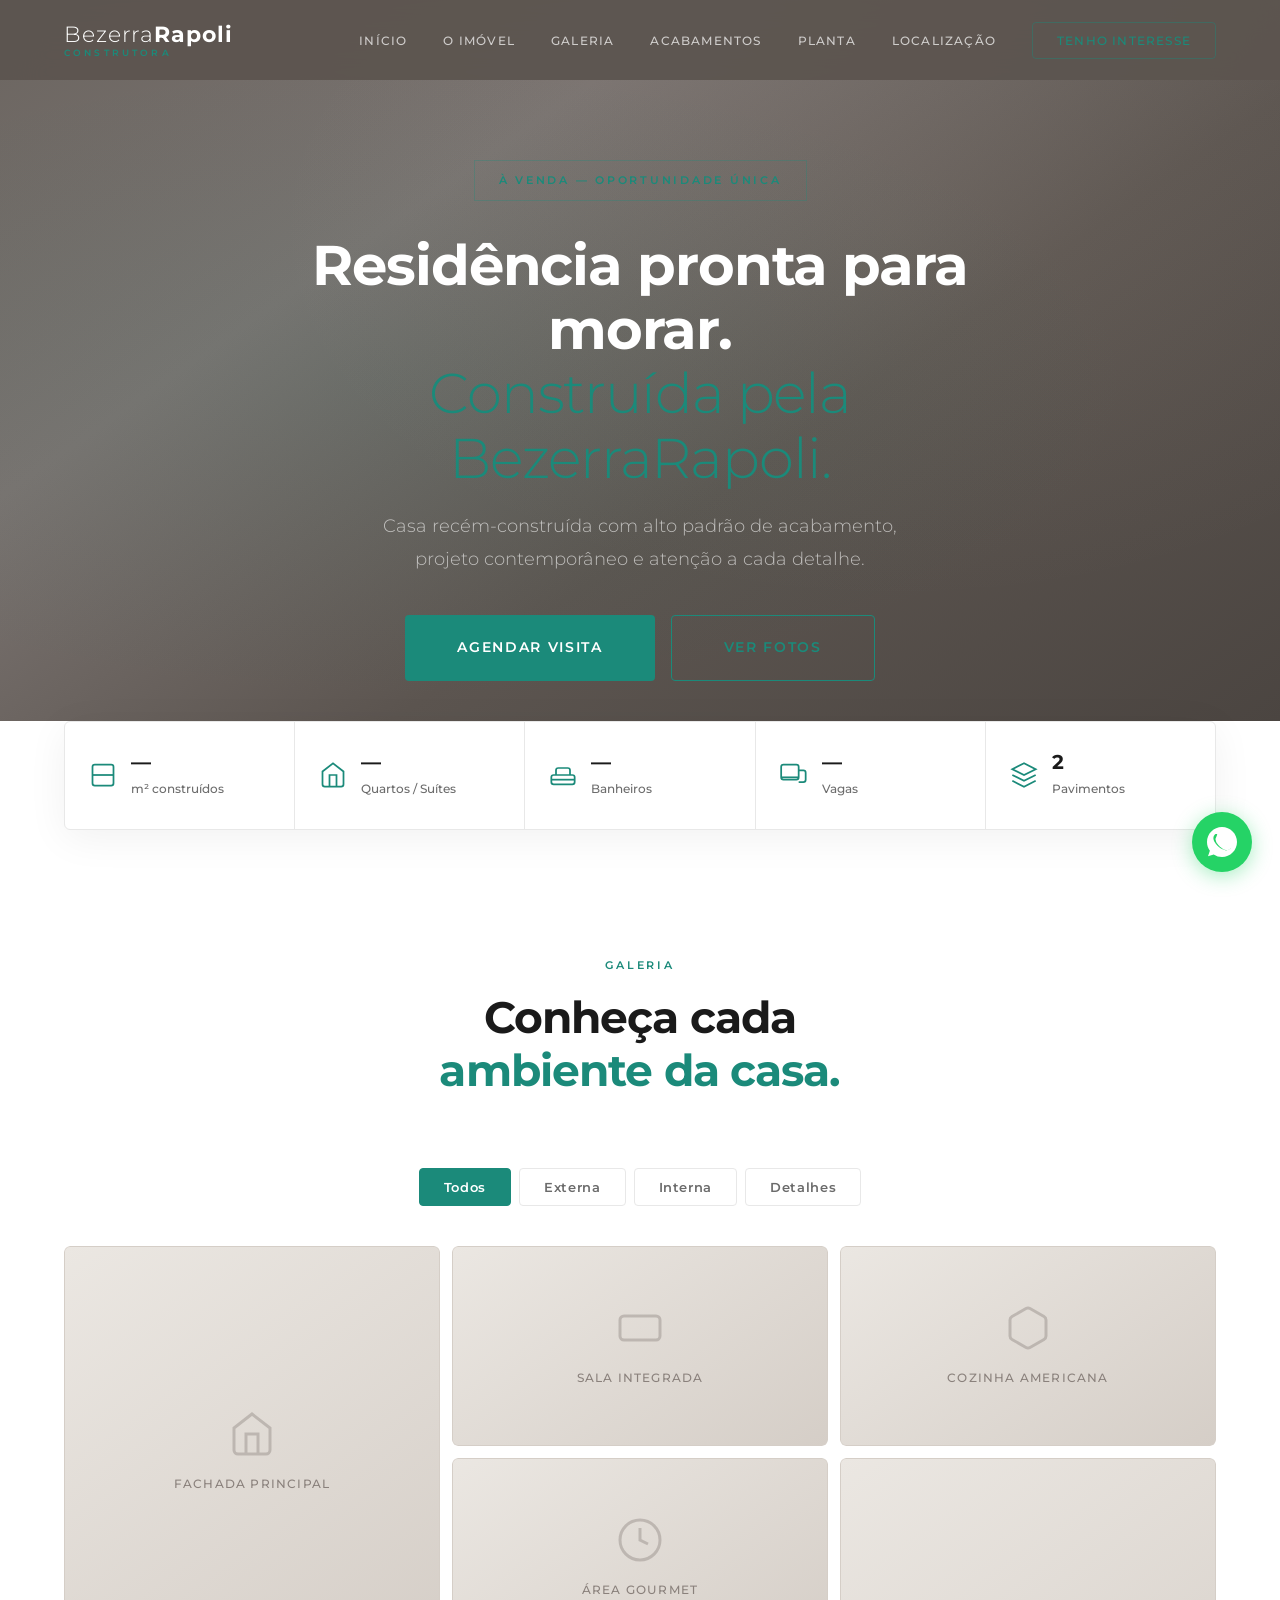
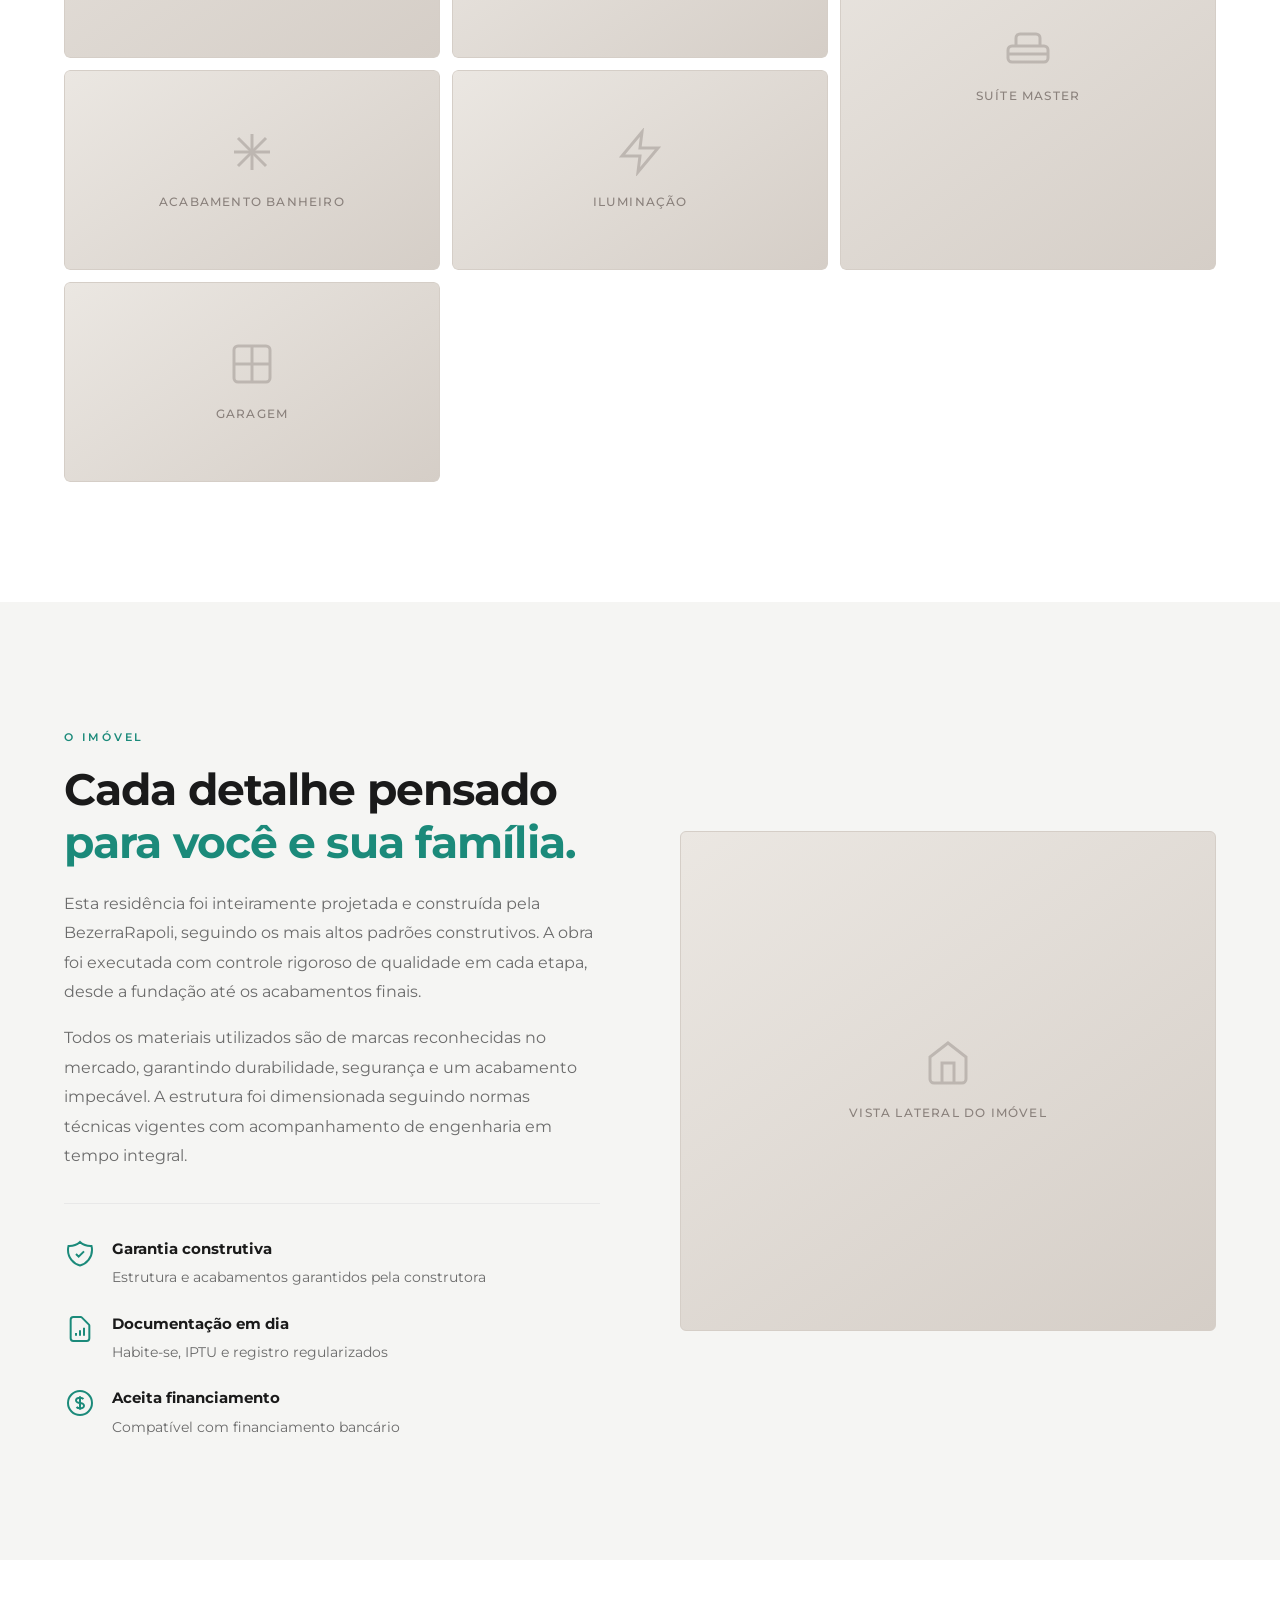
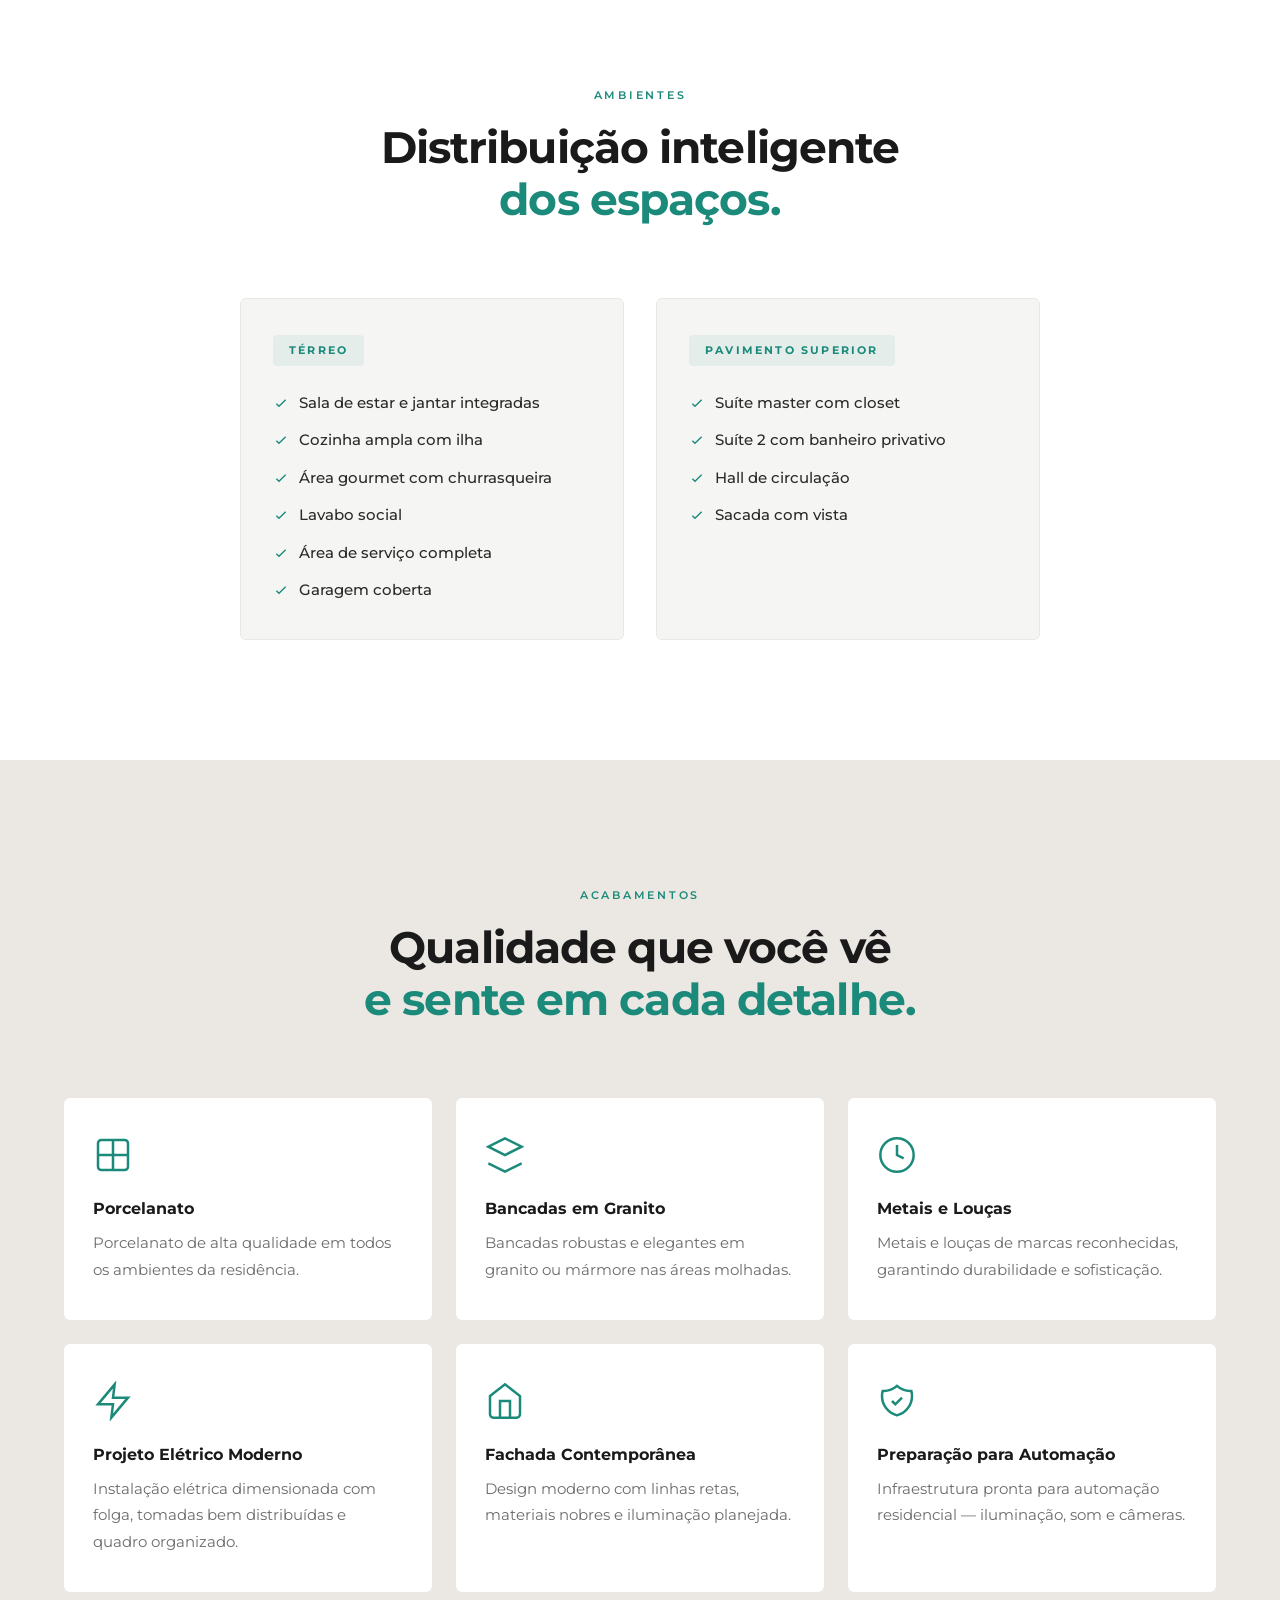
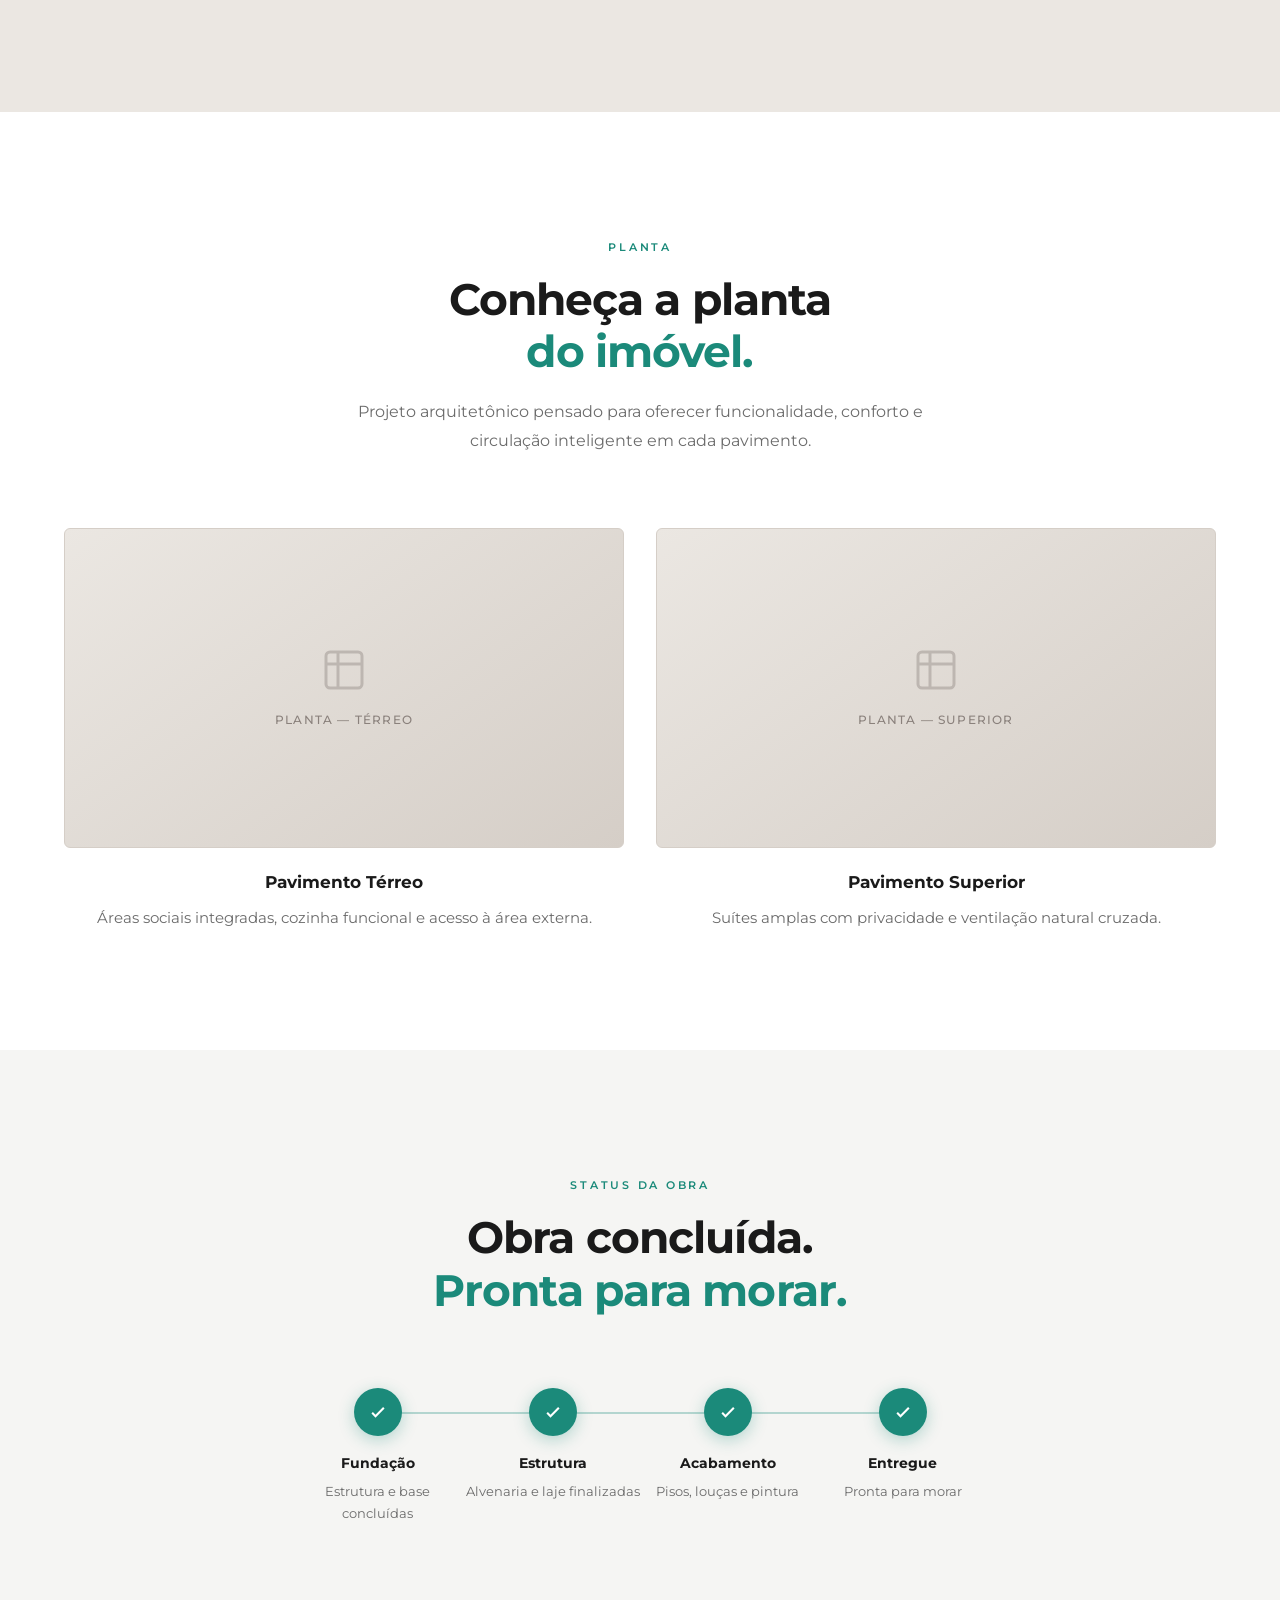
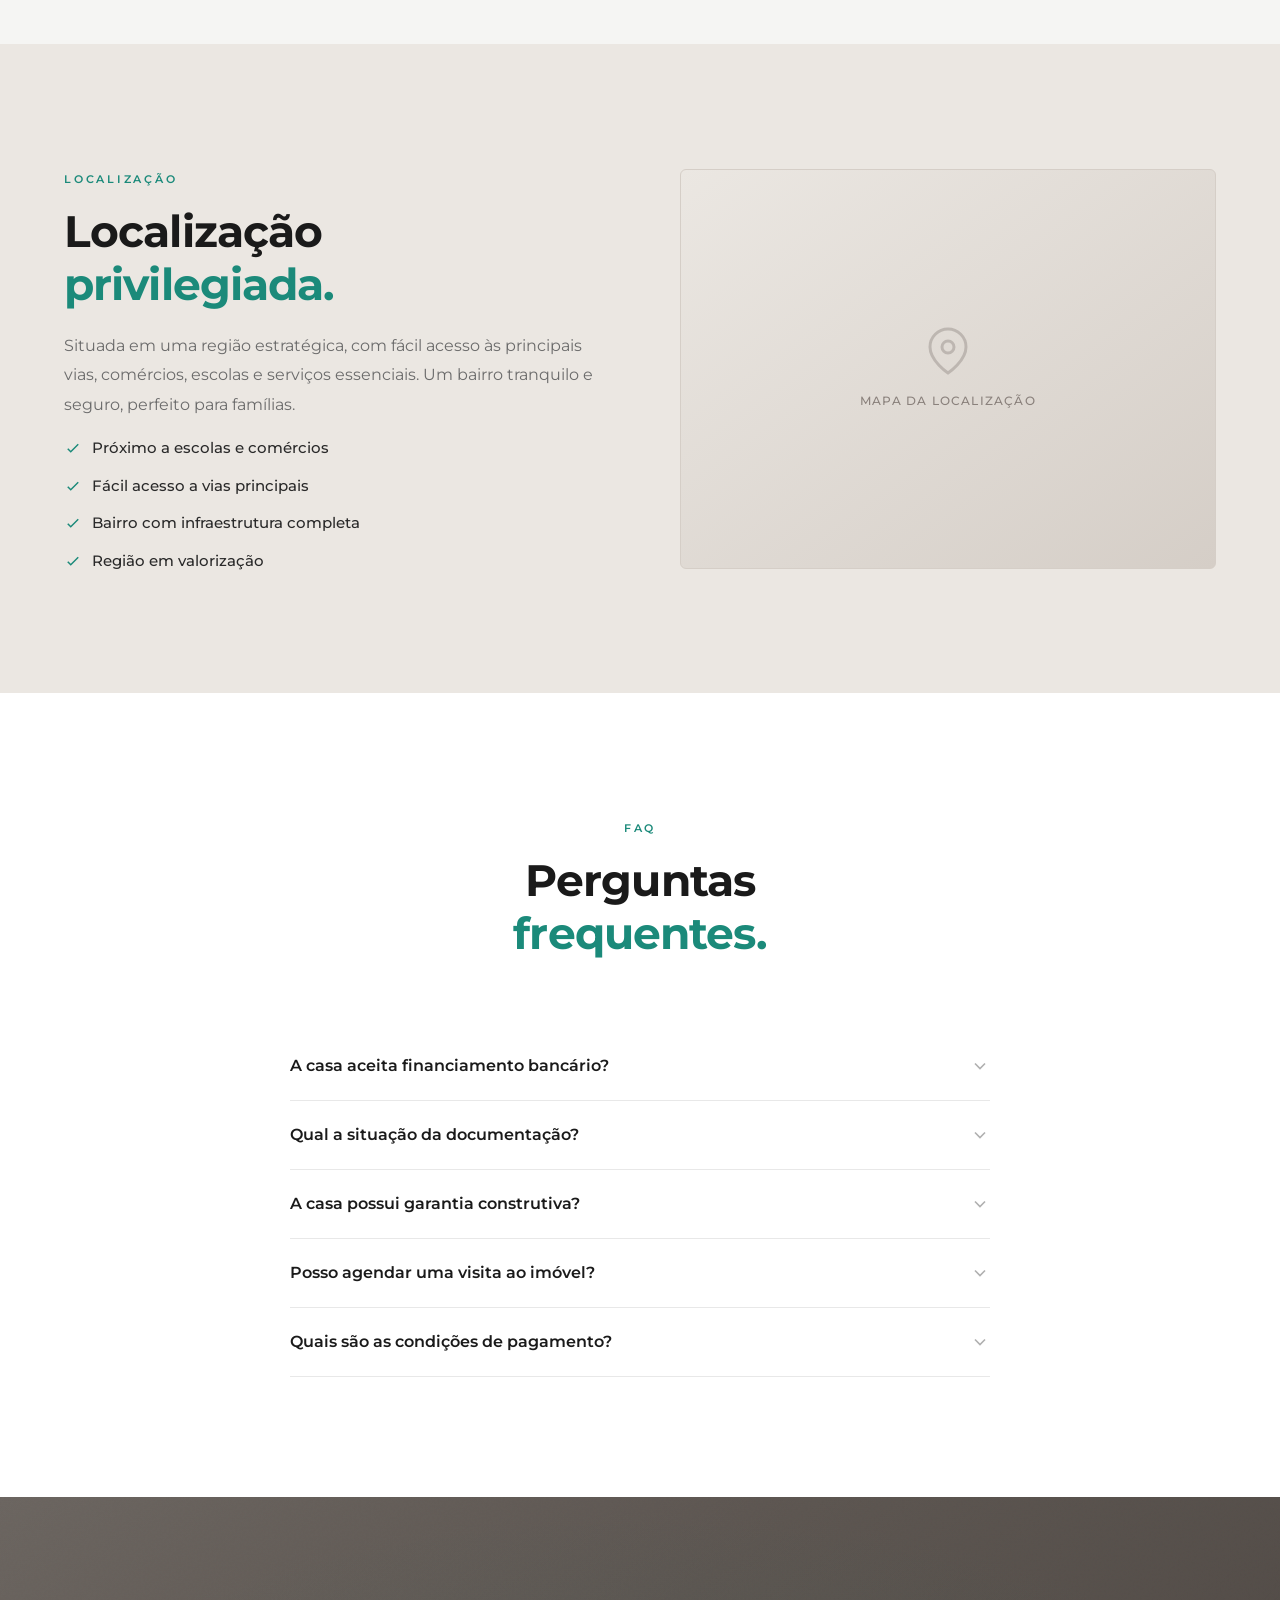
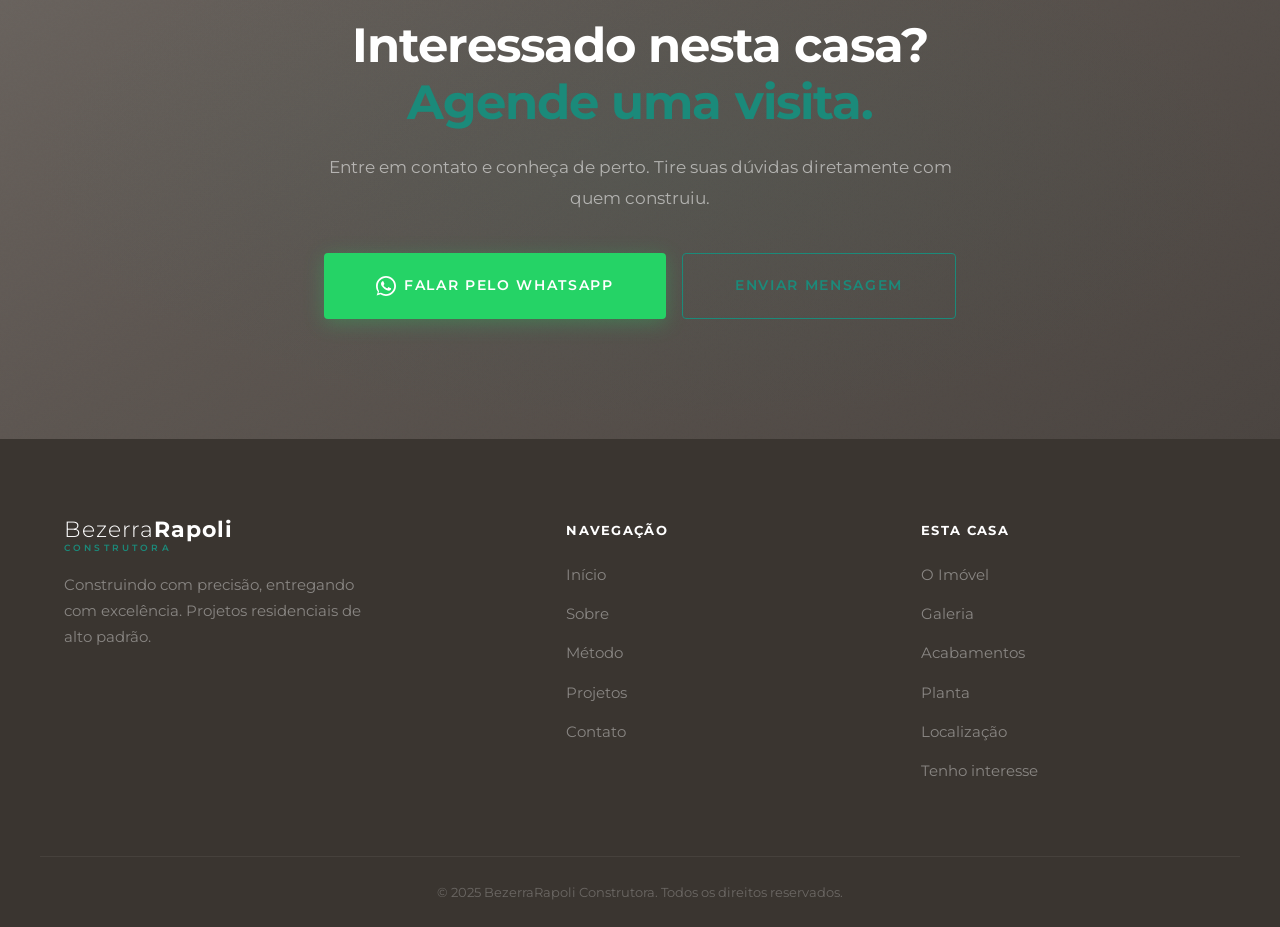
==== commit bcba33b9: "redesign: cement tones, sketch animation, enhanced house page Index / CSS: - Replace all dark sectio" ====
--- a/casa.html
+++ b/casa.html
@@ -35,7 +35,9 @@
         <ul class="nav__list">
           <li><a href="index.html" class="nav__link">Início</a></li>
           <li><a href="#sobre-imovel" class="nav__link">O Imóvel</a></li>
+          <li><a href="#galeria" class="nav__link">Galeria</a></li>
           <li><a href="#acabamentos" class="nav__link">Acabamentos</a></li>
+          <li><a href="#planta" class="nav__link">Planta</a></li>
           <li><a href="#localizacao" class="nav__link">Localização</a></li>
           <li><a href="#contato-casa" class="nav__link nav__link--cta">Tenho Interesse</a></li>
         </ul>
@@ -61,159 +63,221 @@
       <p class="casa-hero__subtitle reveal">
         Casa recém-construída com alto padrão de acabamento, projeto contemporâneo e atenção a cada detalhe.
       </p>
-      <a href="#contato-casa" class="btn btn--primary btn--lg reveal">Agendar visita</a>
-    </div>
-  </section>
-
-  <!-- ========== GALERIA ========== -->
-  <section class="section casa-galeria">
-    <div class="container">
+      <div class="casa-hero__actions reveal">
+        <a href="#contato-casa" class="btn btn--primary btn--lg">Agendar visita</a>
+        <a href="#galeria" class="btn btn--outline btn--lg">Ver fotos</a>
+      </div>
+    </div>
+  </section>
+
+  <!-- ========== SPECS RÁPIDOS ========== -->
+  <section class="casa-specs-bar">
+    <div class="container">
+      <div class="casa-specs-bar__grid reveal">
+        <div class="casa-specs-bar__item">
+          <svg viewBox="0 0 24 24" fill="none" stroke="currentColor" stroke-width="1.5"><rect x="3" y="3" width="18" height="18" rx="2"/><path d="M3 12h18"/></svg>
+          <div>
+            <strong>—</strong>
+            <span>m² construídos</span>
+          </div>
+        </div>
+        <div class="casa-specs-bar__item">
+          <svg viewBox="0 0 24 24" fill="none" stroke="currentColor" stroke-width="1.5"><path d="M3 9l9-7 9 7v11a2 2 0 0 1-2 2H5a2 2 0 0 1-2-2z"/><polyline points="9,22 9,12 15,12 15,22"/></svg>
+          <div>
+            <strong>—</strong>
+            <span>Quartos / Suítes</span>
+          </div>
+        </div>
+        <div class="casa-specs-bar__item">
+          <svg viewBox="0 0 24 24" fill="none" stroke="currentColor" stroke-width="1.5"><rect x="2" y="12" width="20" height="8" rx="2"/><path d="M2 16h20"/><path d="M6 12V8a2 2 0 0 1 2-2h8a2 2 0 0 1 2 2v4"/></svg>
+          <div>
+            <strong>—</strong>
+            <span>Banheiros</span>
+          </div>
+        </div>
+        <div class="casa-specs-bar__item">
+          <svg viewBox="0 0 24 24" fill="none" stroke="currentColor" stroke-width="1.5"><rect x="1" y="3" width="15" height="13" rx="2"/><path d="M16 8h4a2 2 0 0 1 2 2v6a2 2 0 0 1-2 2h-4"/><path d="M1 14h15"/></svg>
+          <div>
+            <strong>—</strong>
+            <span>Vagas</span>
+          </div>
+        </div>
+        <div class="casa-specs-bar__item">
+          <svg viewBox="0 0 24 24" fill="none" stroke="currentColor" stroke-width="1.5"><path d="M12 2L2 7l10 5 10-5-10-5z"/><path d="M2 17l10 5 10-5"/><path d="M2 12l10 5 10-5"/></svg>
+          <div>
+            <strong>2</strong>
+            <span>Pavimentos</span>
+          </div>
+        </div>
+      </div>
+    </div>
+  </section>
+
+  <!-- ========== GALERIA DE FOTOS ========== -->
+  <section class="section casa-galeria" id="galeria">
+    <div class="container">
+      <div class="section__header">
+        <span class="section__label reveal">Galeria</span>
+        <h2 class="section__title section__title--center reveal">
+          Conheça cada<br>
+          <span class="accent">ambiente da casa.</span>
+        </h2>
+      </div>
+
+      <!-- Filtros -->
+      <div class="casa-galeria__filters reveal">
+        <button class="casa-galeria__filter active" data-filter="all">Todos</button>
+        <button class="casa-galeria__filter" data-filter="externa">Externa</button>
+        <button class="casa-galeria__filter" data-filter="interna">Interna</button>
+        <button class="casa-galeria__filter" data-filter="detalhe">Detalhes</button>
+      </div>
+
+      <!-- Grid de fotos -->
       <div class="casa-galeria__grid reveal">
-        <div class="casa-galeria__main">
-          <div class="image-placeholder casa-galeria__img casa-galeria__img--main">
-            <div class="image-placeholder__icon">
-              <svg viewBox="0 0 24 24" fill="none" stroke="currentColor" stroke-width="1.5">
-                <path d="M3 9l9-7 9 7v11a2 2 0 0 1-2 2H5a2 2 0 0 1-2-2z"/>
-                <polyline points="9,22 9,12 15,12 15,22"/>
-              </svg>
+        <div class="casa-galeria__item" data-category="externa">
+          <div class="image-placeholder casa-galeria__img casa-galeria__img--tall">
+            <div class="image-placeholder__icon">
+              <svg viewBox="0 0 24 24" fill="none" stroke="currentColor" stroke-width="1.5"><path d="M3 9l9-7 9 7v11a2 2 0 0 1-2 2H5a2 2 0 0 1-2-2z"/><polyline points="9,22 9,12 15,12 15,22"/></svg>
             </div>
             <span>Fachada principal</span>
           </div>
         </div>
-        <div class="casa-galeria__side">
+        <div class="casa-galeria__item" data-category="interna">
           <div class="image-placeholder casa-galeria__img">
             <div class="image-placeholder__icon">
-              <svg viewBox="0 0 24 24" fill="none" stroke="currentColor" stroke-width="1.5">
-                <rect x="2" y="6" width="20" height="12" rx="2"/>
-                <path d="M12 12h.01"/>
-              </svg>
+              <svg viewBox="0 0 24 24" fill="none" stroke="currentColor" stroke-width="1.5"><rect x="2" y="6" width="20" height="12" rx="2"/><path d="M12 12h.01"/></svg>
             </div>
             <span>Sala integrada</span>
           </div>
+        </div>
+        <div class="casa-galeria__item" data-category="interna">
           <div class="image-placeholder casa-galeria__img">
             <div class="image-placeholder__icon">
-              <svg viewBox="0 0 24 24" fill="none" stroke="currentColor" stroke-width="1.5">
-                <path d="M21 16V8a2 2 0 0 0-1-1.73l-7-4a2 2 0 0 0-2 0l-7 4A2 2 0 0 0 3 8v8a2 2 0 0 0 1 1.73l7 4a2 2 0 0 0 2 0l7-4A2 2 0 0 0 21 16z"/>
-              </svg>
+              <svg viewBox="0 0 24 24" fill="none" stroke="currentColor" stroke-width="1.5"><path d="M21 16V8a2 2 0 0 0-1-1.73l-7-4a2 2 0 0 0-2 0l-7 4A2 2 0 0 0 3 8v8a2 2 0 0 0 1 1.73l7 4a2 2 0 0 0 2 0l7-4A2 2 0 0 0 21 16z"/></svg>
+            </div>
+            <span>Cozinha americana</span>
+          </div>
+        </div>
+        <div class="casa-galeria__item" data-category="externa">
+          <div class="image-placeholder casa-galeria__img">
+            <div class="image-placeholder__icon">
+              <svg viewBox="0 0 24 24" fill="none" stroke="currentColor" stroke-width="1.5"><circle cx="12" cy="12" r="10"/><path d="M12 6v6l4 2"/></svg>
             </div>
             <span>Área gourmet</span>
           </div>
+        </div>
+        <div class="casa-galeria__item" data-category="interna">
+          <div class="image-placeholder casa-galeria__img casa-galeria__img--tall">
+            <div class="image-placeholder__icon">
+              <svg viewBox="0 0 24 24" fill="none" stroke="currentColor" stroke-width="1.5"><rect x="2" y="12" width="20" height="8" rx="2"/><path d="M2 16h20"/><path d="M6 12V8a2 2 0 0 1 2-2h8a2 2 0 0 1 2 2v4"/></svg>
+            </div>
+            <span>Suíte master</span>
+          </div>
+        </div>
+        <div class="casa-galeria__item" data-category="detalhe">
           <div class="image-placeholder casa-galeria__img">
             <div class="image-placeholder__icon">
-              <svg viewBox="0 0 24 24" fill="none" stroke="currentColor" stroke-width="1.5">
-                <path d="M12 3v18M3 12h18"/>
-                <path d="M5 5l14 14M19 5L5 19"/>
-              </svg>
-            </div>
-            <span>Suíte master</span>
-          </div>
+              <svg viewBox="0 0 24 24" fill="none" stroke="currentColor" stroke-width="1.5"><path d="M12 3v18M3 12h18"/><path d="M5 5l14 14M19 5L5 19"/></svg>
+            </div>
+            <span>Acabamento banheiro</span>
+          </div>
+        </div>
+        <div class="casa-galeria__item" data-category="detalhe">
           <div class="image-placeholder casa-galeria__img">
             <div class="image-placeholder__icon">
-              <svg viewBox="0 0 24 24" fill="none" stroke="currentColor" stroke-width="1.5">
-                <rect x="2" y="12" width="20" height="8" rx="2"/>
-                <path d="M2 16h20"/>
-                <path d="M6 12V8a2 2 0 0 1 2-2h8a2 2 0 0 1 2 2v4"/>
-              </svg>
-            </div>
-            <span>Banheiro</span>
-          </div>
-        </div>
-      </div>
-    </div>
-  </section>
+              <svg viewBox="0 0 24 24" fill="none" stroke="currentColor" stroke-width="1.5"><path d="M13 2L3 14h9l-1 8 10-12h-9l1-8z"/></svg>
+            </div>
+            <span>Iluminação</span>
+          </div>
+        </div>
+        <div class="casa-galeria__item" data-category="externa">
+          <div class="image-placeholder casa-galeria__img">
+            <div class="image-placeholder__icon">
+              <svg viewBox="0 0 24 24" fill="none" stroke="currentColor" stroke-width="1.5"><rect x="3" y="3" width="18" height="18" rx="2"/><path d="M3 12h18M12 3v18"/></svg>
+            </div>
+            <span>Garagem</span>
+          </div>
+        </div>
+      </div>
+    </div>
+  </section>
+
+  <!-- Lightbox -->
+  <div class="lightbox" id="lightbox">
+    <button class="lightbox__close" aria-label="Fechar">
+      <svg viewBox="0 0 24 24" fill="none" stroke="currentColor" stroke-width="2"><path d="M18 6L6 18M6 6l12 12"/></svg>
+    </button>
+    <div class="lightbox__content"></div>
+  </div>
 
   <!-- ========== SOBRE O IMÓVEL ========== -->
   <section class="section casa-sobre" id="sobre-imovel">
     <div class="container">
-      <div class="section__header">
-        <span class="section__label reveal">O Imóvel</span>
-        <h2 class="section__title section__title--center reveal">
-          Cada detalhe pensado<br>
-          <span class="accent">para você e sua família.</span>
-        </h2>
-      </div>
-
-      <!-- Especificações -->
-      <div class="casa-specs reveal">
-        <div class="casa-spec">
-          <div class="casa-spec__icon">
-            <svg viewBox="0 0 24 24" fill="none" stroke="currentColor" stroke-width="1.5">
-              <rect x="3" y="3" width="18" height="18" rx="2"/>
-              <path d="M3 12h18"/>
-            </svg>
-          </div>
-          <span class="casa-spec__value">—</span>
-          <span class="casa-spec__label">Área construída (m²)</span>
-        </div>
-        <div class="casa-spec">
-          <div class="casa-spec__icon">
-            <svg viewBox="0 0 24 24" fill="none" stroke="currentColor" stroke-width="1.5">
-              <path d="M3 9l9-7 9 7v11a2 2 0 0 1-2 2H5a2 2 0 0 1-2-2z"/>
-              <polyline points="9,22 9,12 15,12 15,22"/>
-            </svg>
-          </div>
-          <span class="casa-spec__value">—</span>
-          <span class="casa-spec__label">Quartos / Suítes</span>
-        </div>
-        <div class="casa-spec">
-          <div class="casa-spec__icon">
-            <svg viewBox="0 0 24 24" fill="none" stroke="currentColor" stroke-width="1.5">
-              <rect x="2" y="12" width="20" height="8" rx="2"/>
-              <path d="M2 16h20"/>
-              <path d="M6 12V8a2 2 0 0 1 2-2h8a2 2 0 0 1 2 2v4"/>
-            </svg>
-          </div>
-          <span class="casa-spec__value">—</span>
-          <span class="casa-spec__label">Banheiros</span>
-        </div>
-        <div class="casa-spec">
-          <div class="casa-spec__icon">
-            <svg viewBox="0 0 24 24" fill="none" stroke="currentColor" stroke-width="1.5">
-              <rect x="1" y="3" width="15" height="13" rx="2"/>
-              <path d="M16 8h4a2 2 0 0 1 2 2v6a2 2 0 0 1-2 2h-4"/>
-              <path d="M1 14h15"/>
-            </svg>
-          </div>
-          <span class="casa-spec__value">—</span>
-          <span class="casa-spec__label">Vagas de garagem</span>
-        </div>
-        <div class="casa-spec">
-          <div class="casa-spec__icon">
-            <svg viewBox="0 0 24 24" fill="none" stroke="currentColor" stroke-width="1.5">
-              <rect x="3" y="3" width="18" height="18" rx="2"/>
-              <path d="M9 3v18M3 9h18"/>
-            </svg>
-          </div>
-          <span class="casa-spec__value">—</span>
-          <span class="casa-spec__label">Terreno total (m²)</span>
-        </div>
-        <div class="casa-spec">
-          <div class="casa-spec__icon">
-            <svg viewBox="0 0 24 24" fill="none" stroke="currentColor" stroke-width="1.5">
-              <path d="M12 2L2 7l10 5 10-5-10-5z"/>
-              <path d="M2 17l10 5 10-5"/>
-              <path d="M2 12l10 5 10-5"/>
-            </svg>
-          </div>
-          <span class="casa-spec__value">2</span>
-          <span class="casa-spec__label">Pavimentos</span>
-        </div>
-      </div>
-
-      <!-- Descrição -->
-      <div class="casa-descricao reveal">
-        <div class="casa-descricao__col">
-          <h3>Sobre a Construção</h3>
-          <p>
+      <div class="section__grid section__grid--2col">
+        <div class="casa-sobre__content">
+          <span class="section__label reveal">O Imóvel</span>
+          <h2 class="section__title reveal">
+            Cada detalhe pensado<br>
+            <span class="accent">para você e sua família.</span>
+          </h2>
+          <p class="section__text reveal">
             Esta residência foi inteiramente projetada e construída pela BezerraRapoli, seguindo os mais altos padrões construtivos. A obra foi executada com controle rigoroso de qualidade em cada etapa, desde a fundação até os acabamentos finais.
           </p>
-          <p>
+          <p class="section__text reveal">
             Todos os materiais utilizados são de marcas reconhecidas no mercado, garantindo durabilidade, segurança e um acabamento impecável. A estrutura foi dimensionada seguindo normas técnicas vigentes com acompanhamento de engenharia em tempo integral.
           </p>
-        </div>
-        <div class="casa-descricao__col">
-          <h3>Distribuição dos Ambientes</h3>
-          <ul class="casa-ambientes">
+
+          <div class="casa-destaque reveal">
+            <div class="casa-destaque__item">
+              <svg viewBox="0 0 24 24" fill="none" stroke="currentColor" stroke-width="1.5"><path d="M9 12l2 2 4-4m5.618-4.016A11.955 11.955 0 0 1 12 2.944a11.955 11.955 0 0 1-8.618 3.04A12.02 12.02 0 0 0 3 9c0 5.591 3.824 10.29 9 11.622 5.176-1.332 9-6.03 9-11.622 0-1.042-.133-2.052-.382-3.016z"/></svg>
+              <div>
+                <strong>Garantia construtiva</strong>
+                <span>Estrutura e acabamentos garantidos pela construtora</span>
+              </div>
+            </div>
+            <div class="casa-destaque__item">
+              <svg viewBox="0 0 24 24" fill="none" stroke="currentColor" stroke-width="1.5"><path d="M9 17v-2m3 2v-4m3 4v-6m2 10H7a2 2 0 0 1-2-2V5a2 2 0 0 1 2-2h5.586a1 1 0 0 1 .707.293l5.414 5.414a1 1 0 0 1 .293.707V19a2 2 0 0 1-2 2z"/></svg>
+              <div>
+                <strong>Documentação em dia</strong>
+                <span>Habite-se, IPTU e registro regularizados</span>
+              </div>
+            </div>
+            <div class="casa-destaque__item">
+              <svg viewBox="0 0 24 24" fill="none" stroke="currentColor" stroke-width="1.5"><path d="M12 8c-1.657 0-3 .895-3 2s1.343 2 3 2 3 .895 3 2-1.343 2-3 2m0-8c1.11 0 2.08.402 2.599 1M12 8V7m0 1v8m0 0v1m0-1c-1.11 0-2.08-.402-2.599-1M21 12a9 9 0 1 1-18 0 9 9 0 0 1 18 0z"/></svg>
+              <div>
+                <strong>Aceita financiamento</strong>
+                <span>Compatível com financiamento bancário</span>
+              </div>
+            </div>
+          </div>
+        </div>
+        <div class="casa-sobre__image reveal">
+          <div class="image-placeholder" style="height: 500px;">
+            <div class="image-placeholder__icon">
+              <svg viewBox="0 0 24 24" fill="none" stroke="currentColor" stroke-width="1.5"><path d="M3 9l9-7 9 7v11a2 2 0 0 1-2 2H5a2 2 0 0 1-2-2z"/><polyline points="9,22 9,12 15,12 15,22"/></svg>
+            </div>
+            <span>Vista lateral do imóvel</span>
+          </div>
+        </div>
+      </div>
+    </div>
+  </section>
+
+  <!-- ========== AMBIENTES ========== -->
+  <section class="section casa-ambientes-section" id="ambientes">
+    <div class="container">
+      <div class="section__header">
+        <span class="section__label reveal">Ambientes</span>
+        <h2 class="section__title section__title--center reveal">
+          Distribuição inteligente<br>
+          <span class="accent">dos espaços.</span>
+        </h2>
+      </div>
+
+      <div class="casa-ambientes-grid reveal">
+        <div class="casa-ambiente">
+          <div class="casa-ambiente__floor">Térreo</div>
+          <ul class="casa-ambiente__list">
             <li>
               <svg viewBox="0 0 24 24" fill="none" stroke="currentColor" stroke-width="2"><path d="M5 13l4 4L19 7"/></svg>
               Sala de estar e jantar integradas
@@ -228,10 +292,6 @@
             </li>
             <li>
               <svg viewBox="0 0 24 24" fill="none" stroke="currentColor" stroke-width="2"><path d="M5 13l4 4L19 7"/></svg>
-              Suítes no pavimento superior
-            </li>
-            <li>
-              <svg viewBox="0 0 24 24" fill="none" stroke="currentColor" stroke-width="2"><path d="M5 13l4 4L19 7"/></svg>
               Lavabo social
             </li>
             <li>
@@ -241,6 +301,27 @@
             <li>
               <svg viewBox="0 0 24 24" fill="none" stroke="currentColor" stroke-width="2"><path d="M5 13l4 4L19 7"/></svg>
               Garagem coberta
+            </li>
+          </ul>
+        </div>
+        <div class="casa-ambiente">
+          <div class="casa-ambiente__floor">Pavimento Superior</div>
+          <ul class="casa-ambiente__list">
+            <li>
+              <svg viewBox="0 0 24 24" fill="none" stroke="currentColor" stroke-width="2"><path d="M5 13l4 4L19 7"/></svg>
+              Suíte master com closet
+            </li>
+            <li>
+              <svg viewBox="0 0 24 24" fill="none" stroke="currentColor" stroke-width="2"><path d="M5 13l4 4L19 7"/></svg>
+              Suíte 2 com banheiro privativo
+            </li>
+            <li>
+              <svg viewBox="0 0 24 24" fill="none" stroke="currentColor" stroke-width="2"><path d="M5 13l4 4L19 7"/></svg>
+              Hall de circulação
+            </li>
+            <li>
+              <svg viewBox="0 0 24 24" fill="none" stroke="currentColor" stroke-width="2"><path d="M5 13l4 4L19 7"/></svg>
+              Sacada com vista
             </li>
           </ul>
         </div>
@@ -322,7 +403,46 @@
     </div>
   </section>
 
-  <!-- ========== ANDAMENTO DA OBRA ========== -->
+  <!-- ========== PLANTA / TOUR VIRTUAL ========== -->
+  <section class="section casa-planta" id="planta">
+    <div class="container">
+      <div class="section__header">
+        <span class="section__label reveal">Planta</span>
+        <h2 class="section__title section__title--center reveal">
+          Conheça a planta<br>
+          <span class="accent">do imóvel.</span>
+        </h2>
+        <p class="section__subtitle reveal">
+          Projeto arquitetônico pensado para oferecer funcionalidade, conforto e circulação inteligente em cada pavimento.
+        </p>
+      </div>
+
+      <div class="casa-planta__grid reveal">
+        <div class="casa-planta__floor">
+          <div class="image-placeholder casa-planta__img">
+            <div class="image-placeholder__icon">
+              <svg viewBox="0 0 24 24" fill="none" stroke="currentColor" stroke-width="1.5"><rect x="3" y="3" width="18" height="18" rx="2"/><path d="M9 3v18M3 9h18"/></svg>
+            </div>
+            <span>Planta — Térreo</span>
+          </div>
+          <h4>Pavimento Térreo</h4>
+          <p>Áreas sociais integradas, cozinha funcional e acesso à área externa.</p>
+        </div>
+        <div class="casa-planta__floor">
+          <div class="image-placeholder casa-planta__img">
+            <div class="image-placeholder__icon">
+              <svg viewBox="0 0 24 24" fill="none" stroke="currentColor" stroke-width="1.5"><rect x="3" y="3" width="18" height="18" rx="2"/><path d="M9 3v18M3 9h18"/></svg>
+            </div>
+            <span>Planta — Superior</span>
+          </div>
+          <h4>Pavimento Superior</h4>
+          <p>Suítes amplas com privacidade e ventilação natural cruzada.</p>
+        </div>
+      </div>
+    </div>
+  </section>
+
+  <!-- ========== STATUS DA OBRA ========== -->
   <section class="section casa-progresso">
     <div class="container">
       <div class="section__header">
@@ -380,7 +500,7 @@
             <span class="accent">privilegiada.</span>
           </h2>
           <p class="section__text reveal">
-            Situada em uma região estratégica, com fácil acesso às principais vias, comércios, escolas e serviços essenciais. Um bairro tranquilo e seguro, perfeito para famílias que buscam qualidade de vida.
+            Situada em uma região estratégica, com fácil acesso às principais vias, comércios, escolas e serviços essenciais. Um bairro tranquilo e seguro, perfeito para famílias.
           </p>
           <ul class="casa-localizacao__features reveal">
             <li>
@@ -410,6 +530,67 @@
               </svg>
             </div>
             <span>Mapa da localização</span>
+          </div>
+        </div>
+      </div>
+    </div>
+  </section>
+
+  <!-- ========== PERGUNTAS FREQUENTES ========== -->
+  <section class="section casa-faq">
+    <div class="container">
+      <div class="section__header">
+        <span class="section__label reveal">FAQ</span>
+        <h2 class="section__title section__title--center reveal">
+          Perguntas<br>
+          <span class="accent">frequentes.</span>
+        </h2>
+      </div>
+
+      <div class="casa-faq__list">
+        <div class="casa-faq__item reveal">
+          <button class="casa-faq__question">
+            A casa aceita financiamento bancário?
+            <svg viewBox="0 0 24 24" fill="none" stroke="currentColor" stroke-width="2"><path d="M6 9l6 6 6-6"/></svg>
+          </button>
+          <div class="casa-faq__answer">
+            <p>Sim. O imóvel está regularizado e é compatível com financiamento pelos principais bancos. Podemos auxiliar com toda a documentação necessária.</p>
+          </div>
+        </div>
+        <div class="casa-faq__item reveal">
+          <button class="casa-faq__question">
+            Qual a situação da documentação?
+            <svg viewBox="0 0 24 24" fill="none" stroke="currentColor" stroke-width="2"><path d="M6 9l6 6 6-6"/></svg>
+          </button>
+          <div class="casa-faq__answer">
+            <p>Toda a documentação está em dia — habite-se emitido, IPTU regularizado e registro no cartório de imóveis. Tudo pronto para transferência.</p>
+          </div>
+        </div>
+        <div class="casa-faq__item reveal">
+          <button class="casa-faq__question">
+            A casa possui garantia construtiva?
+            <svg viewBox="0 0 24 24" fill="none" stroke="currentColor" stroke-width="2"><path d="M6 9l6 6 6-6"/></svg>
+          </button>
+          <div class="casa-faq__answer">
+            <p>Sim. A BezerraRapoli oferece garantia sobre a estrutura e os acabamentos conforme as normas vigentes da construção civil.</p>
+          </div>
+        </div>
+        <div class="casa-faq__item reveal">
+          <button class="casa-faq__question">
+            Posso agendar uma visita ao imóvel?
+            <svg viewBox="0 0 24 24" fill="none" stroke="currentColor" stroke-width="2"><path d="M6 9l6 6 6-6"/></svg>
+          </button>
+          <div class="casa-faq__answer">
+            <p>Claro! Entre em contato pelo WhatsApp ou formulário e agendaremos uma visita no melhor horário para você. Sem compromisso.</p>
+          </div>
+        </div>
+        <div class="casa-faq__item reveal">
+          <button class="casa-faq__question">
+            Quais são as condições de pagamento?
+            <svg viewBox="0 0 24 24" fill="none" stroke="currentColor" stroke-width="2"><path d="M6 9l6 6 6-6"/></svg>
+          </button>
+          <div class="casa-faq__answer">
+            <p>Trabalhamos com flexibilidade. Aceitamos à vista, financiamento bancário e podemos discutir condições especiais de pagamento direto com a construtora.</p>
           </div>
         </div>
       </div>
@@ -462,7 +643,9 @@
         <h5>Esta Casa</h5>
         <ul>
           <li><a href="#sobre-imovel">O Imóvel</a></li>
+          <li><a href="#galeria">Galeria</a></li>
           <li><a href="#acabamentos">Acabamentos</a></li>
+          <li><a href="#planta">Planta</a></li>
           <li><a href="#localizacao">Localização</a></li>
           <li><a href="#contato-casa">Tenho interesse</a></li>
         </ul>
@@ -483,5 +666,32 @@
   </a>
 
   <script src="js/main.js"></script>
+  <script>
+    // Gallery filter
+    document.querySelectorAll('.casa-galeria__filter').forEach(function(btn) {
+      btn.addEventListener('click', function() {
+        document.querySelectorAll('.casa-galeria__filter').forEach(function(b) { b.classList.remove('active'); });
+        btn.classList.add('active');
+        var filter = btn.getAttribute('data-filter');
+        document.querySelectorAll('.casa-galeria__item').forEach(function(item) {
+          if (filter === 'all' || item.getAttribute('data-category') === filter) {
+            item.style.display = '';
+          } else {
+            item.style.display = 'none';
+          }
+        });
+      });
+    });
+
+    // FAQ accordion
+    document.querySelectorAll('.casa-faq__question').forEach(function(btn) {
+      btn.addEventListener('click', function() {
+        var item = btn.parentElement;
+        var isOpen = item.classList.contains('open');
+        document.querySelectorAll('.casa-faq__item').forEach(function(i) { i.classList.remove('open'); });
+        if (!isOpen) item.classList.add('open');
+      });
+    });
+  </script>
 </body>
 </html>
--- a/css/styles.css
+++ b/css/styles.css
@@ -4,6 +4,7 @@
 
 /* ---------- CSS Variables ---------- */
 :root {
+  /* Paleta Cimento Queimado */
   --color-black: #0a0a0a;
   --color-graphite: #1a1a1a;
   --color-dark: #2a2a2a;
@@ -13,6 +14,15 @@
   --color-gray-lighter: #e8e8e8;
   --color-off-white: #f5f5f3;
   --color-white: #ffffff;
+
+  /* Tons de concreto / cimento queimado */
+  --cement-dark: #5c5550;
+  --cement-medium: #8a817c;
+  --cement-light: #b5ada6;
+  --cement-surface: #d5cec7;
+  --cement-bg: #ebe7e2;
+  --cement-warm: #c4b8ab;
+
   --color-accent: #1B8A7A;
   --color-accent-dark: #14736A;
   --color-accent-light: #2AA89A;
@@ -133,6 +143,17 @@
   transform: translateY(-2px);
 }
 
+.btn--cement {
+  background-color: var(--cement-dark);
+  color: var(--color-white);
+}
+
+.btn--cement:hover {
+  background-color: var(--color-gray-dark);
+  transform: translateY(-2px);
+  box-shadow: 0 8px 30px rgba(92, 85, 80, 0.3);
+}
+
 .btn--full {
   width: 100%;
 }
@@ -156,7 +177,7 @@
 }
 
 .header.scrolled {
-  background-color: rgba(10, 10, 10, 0.95);
+  background-color: rgba(92, 85, 80, 0.95);
   backdrop-filter: blur(20px);
   -webkit-backdrop-filter: blur(20px);
   box-shadow: 0 1px 0 rgba(255, 255, 255, 0.05);
@@ -281,7 +302,7 @@
 }
 
 /* ============================================
-   HERO
+   HERO — Estilo Cimento Queimado
    ============================================ */
 .hero {
   position: relative;
@@ -289,7 +310,7 @@
   display: flex;
   align-items: center;
   justify-content: center;
-  background: linear-gradient(135deg, #1a1a1a 0%, #2a2a2a 50%, #1a1a1a 100%);
+  background: linear-gradient(145deg, #6b6560 0%, #7a7370 30%, #5c5550 60%, #4a4440 100%);
   overflow: hidden;
 }
 
@@ -298,15 +319,25 @@
   position: absolute;
   inset: 0;
   background:
-    radial-gradient(ellipse at 20% 50%, rgba(27, 138, 122, 0.06) 0%, transparent 60%),
-    radial-gradient(ellipse at 80% 20%, rgba(27, 138, 122, 0.04) 0%, transparent 50%);
+    radial-gradient(ellipse at 20% 50%, rgba(27, 138, 122, 0.08) 0%, transparent 60%),
+    radial-gradient(ellipse at 80% 20%, rgba(196, 184, 171, 0.1) 0%, transparent 50%);
+  z-index: 1;
+}
+
+/* Textura de concreto sutil */
+.hero::after {
+  content: '';
+  position: absolute;
+  inset: 0;
+  background-image: url("data:image/svg+xml,%3Csvg viewBox='0 0 256 256' xmlns='http://www.w3.org/2000/svg'%3E%3Cfilter id='noise'%3E%3CfeTurbulence type='fractalNoise' baseFrequency='0.9' numOctaves='4' stitchTiles='stitch'/%3E%3C/filter%3E%3Crect width='256' height='256' filter='url(%23noise)' opacity='0.03'/%3E%3C/svg%3E");
+  opacity: 0.4;
   z-index: 1;
 }
 
 .hero__overlay {
   position: absolute;
   inset: 0;
-  background: linear-gradient(180deg, rgba(10, 10, 10, 0.3) 0%, rgba(10, 10, 10, 0.6) 100%);
+  background: linear-gradient(180deg, rgba(92, 85, 80, 0.2) 0%, rgba(74, 68, 64, 0.5) 100%);
   z-index: 2;
 }
 
@@ -348,7 +379,7 @@
 .hero__subtitle {
   font-size: clamp(1rem, 2vw, 1.125rem);
   font-weight: 300;
-  color: rgba(255, 255, 255, 0.6);
+  color: rgba(255, 255, 255, 0.65);
   max-width: 560px;
   margin: 0 auto 48px;
   line-height: 1.8;
@@ -454,10 +485,10 @@
   align-items: center;
   justify-content: center;
   gap: 16px;
-  background: linear-gradient(145deg, #f0f0ee, #e8e8e4);
-  border: 1px solid var(--color-gray-lighter);
+  background: linear-gradient(145deg, var(--cement-bg), var(--cement-surface));
+  border: 1px solid var(--cement-surface);
   border-radius: 6px;
-  color: var(--color-gray-light);
+  color: var(--cement-medium);
   font-size: 0.75rem;
   font-weight: 500;
   letter-spacing: 0.1em;
@@ -524,6 +555,160 @@
   font-weight: 500;
   letter-spacing: 0.05em;
   color: var(--color-gray);
+}
+
+/* ============================================
+   SKETCH / BLUEPRINT ANIMATION
+   ============================================ */
+.sketch-section {
+  background: linear-gradient(160deg, var(--cement-bg) 0%, var(--cement-surface) 40%, var(--cement-bg) 100%);
+  overflow: hidden;
+  position: relative;
+}
+
+/* Textura sutil de concreto */
+.sketch-section::before {
+  content: '';
+  position: absolute;
+  inset: 0;
+  background-image: url("data:image/svg+xml,%3Csvg viewBox='0 0 256 256' xmlns='http://www.w3.org/2000/svg'%3E%3Cfilter id='noise'%3E%3CfeTurbulence type='fractalNoise' baseFrequency='0.8' numOctaves='3' stitchTiles='stitch'/%3E%3C/filter%3E%3Crect width='256' height='256' filter='url(%23noise)' opacity='0.04'/%3E%3C/svg%3E");
+  opacity: 0.3;
+}
+
+.sketch-section .section__header {
+  position: relative;
+  z-index: 1;
+}
+
+.sketch-section .section__title {
+  color: var(--cement-dark);
+}
+
+.sketch-section .section__subtitle {
+  color: var(--cement-medium);
+}
+
+/* SVG Canvas */
+.sketch-canvas {
+  position: relative;
+  max-width: 700px;
+  margin: 0 auto;
+  z-index: 1;
+}
+
+.sketch-canvas svg {
+  width: 100%;
+  height: auto;
+  display: block;
+}
+
+/* Sketch line drawing animation */
+.sketch-line {
+  fill: none;
+  stroke: var(--cement-medium);
+  stroke-width: 1.5;
+  stroke-linecap: round;
+  stroke-linejoin: round;
+  stroke-dasharray: var(--dash-length, 1000);
+  stroke-dashoffset: var(--dash-length, 1000);
+  opacity: 0;
+  transition: none;
+}
+
+.sketch-line--rough {
+  stroke: var(--cement-light);
+  stroke-width: 0.8;
+  opacity: 0;
+}
+
+.sketch-line--accent {
+  stroke: var(--color-accent);
+  stroke-width: 2;
+}
+
+.sketch-line--fill {
+  stroke: none;
+  fill: var(--cement-surface);
+  opacity: 0;
+  transition: opacity 0.8s ease;
+}
+
+.sketch-line--fill-accent {
+  stroke: none;
+  fill: rgba(27, 138, 122, 0.08);
+  opacity: 0;
+  transition: opacity 0.8s ease;
+}
+
+/* Animation states */
+.sketch-canvas.animate .sketch-line {
+  opacity: 1;
+  stroke-dashoffset: 0;
+  transition: stroke-dashoffset var(--draw-duration, 2s) cubic-bezier(0.4, 0, 0.2, 1) var(--draw-delay, 0s),
+              opacity 0.3s ease var(--draw-delay, 0s);
+}
+
+.sketch-canvas.animate .sketch-line--rough {
+  opacity: 0.5;
+  stroke-dashoffset: 0;
+  transition: stroke-dashoffset var(--draw-duration, 1.5s) ease var(--draw-delay, 0s),
+              opacity 0.3s ease var(--draw-delay, 0s);
+}
+
+.sketch-canvas.animate .sketch-line--fill,
+.sketch-canvas.animate .sketch-line--fill-accent {
+  opacity: 1;
+  transition: opacity 0.8s ease var(--draw-delay, 0s);
+}
+
+/* Stage labels */
+.sketch-stages {
+  display: flex;
+  justify-content: space-between;
+  max-width: 600px;
+  margin: 48px auto 0;
+  position: relative;
+  z-index: 1;
+}
+
+.sketch-stage {
+  display: flex;
+  flex-direction: column;
+  align-items: center;
+  gap: 8px;
+  opacity: 0.3;
+  transition: opacity 0.5s ease, transform 0.5s ease;
+}
+
+.sketch-stage.active {
+  opacity: 1;
+  transform: translateY(-4px);
+}
+
+.sketch-stage__dot {
+  width: 10px;
+  height: 10px;
+  border-radius: 50%;
+  background-color: var(--cement-light);
+  transition: background-color 0.5s ease, box-shadow 0.5s ease;
+}
+
+.sketch-stage.active .sketch-stage__dot {
+  background-color: var(--color-accent);
+  box-shadow: 0 0 12px rgba(27, 138, 122, 0.4);
+}
+
+.sketch-stage__label {
+  font-size: 0.6875rem;
+  font-weight: 600;
+  letter-spacing: 0.15em;
+  text-transform: uppercase;
+  color: var(--cement-medium);
+  transition: color 0.5s ease;
+}
+
+.sketch-stage.active .sketch-stage__label {
+  color: var(--cement-dark);
 }
 
 /* ============================================
@@ -592,175 +777,6 @@
   font-size: 0.9375rem;
   line-height: 1.75;
   color: var(--color-gray);
-}
-
-/* ============================================
-   BUILDING ANIMATION
-   ============================================ */
-.building-section {
-  background-color: var(--color-graphite);
-  overflow: hidden;
-}
-
-.building-section .section__title {
-  color: var(--color-white);
-}
-
-.building-section .section__subtitle {
-  color: rgba(255, 255, 255, 0.5);
-}
-
-.building-anim {
-  position: relative;
-  max-width: 500px;
-  margin: 0 auto;
-  padding-bottom: 40px;
-}
-
-/* Ground line */
-.building-anim__ground {
-  position: absolute;
-  bottom: 30px;
-  left: -40px;
-  right: -40px;
-  height: 2px;
-  background: linear-gradient(90deg, transparent, var(--color-accent), transparent);
-  opacity: 0.4;
-}
-
-/* House container */
-.building-anim__house {
-  display: flex;
-  flex-direction: column-reverse;
-  align-items: center;
-  padding-bottom: 8px;
-}
-
-/* Row of blocks */
-.building-anim__row {
-  display: flex;
-  gap: 3px;
-  margin-bottom: 3px;
-}
-
-.building-anim__row--foundation .building-anim__block {
-  background-color: var(--color-gray-dark);
-  height: 20px;
-}
-
-/* Individual block */
-.building-anim__block {
-  width: 48px;
-  height: 32px;
-  background-color: var(--color-dark);
-  border: 1px solid rgba(255, 255, 255, 0.06);
-  border-radius: 2px;
-  opacity: 0;
-  transform: translateY(-80px) translateX(var(--from-x, 0px)) rotate(5deg);
-  transition: none;
-}
-
-.building-anim__block.dropped {
-  opacity: 1;
-  transform: translateY(0) translateX(0) rotate(0deg);
-  transition: opacity 0.4s ease-out,
-              transform 0.6s cubic-bezier(0.34, 1.56, 0.64, 1);
-}
-
-/* Window blocks */
-.building-anim__block--window {
-  background: linear-gradient(145deg, rgba(27, 138, 122, 0.15), rgba(27, 138, 122, 0.05));
-  border-color: rgba(27, 138, 122, 0.2);
-  box-shadow: inset 0 0 8px rgba(27, 138, 122, 0.1);
-}
-
-.building-anim__block--window.dropped {
-  box-shadow: inset 0 0 12px rgba(27, 138, 122, 0.15),
-              0 0 8px rgba(27, 138, 122, 0.05);
-}
-
-/* Roof */
-.building-anim__roof {
-  display: flex;
-  justify-content: center;
-  margin-bottom: 3px;
-  width: 100%;
-}
-
-.building-anim__roof-left,
-.building-anim__roof-right {
-  width: 200px;
-  height: 0;
-  border-bottom: 50px solid var(--color-accent-dark);
-  opacity: 0;
-  transform: translateY(-60px);
-  transition: none;
-}
-
-.building-anim__roof-left {
-  border-left: 10px solid transparent;
-  border-right: 0;
-  border-radius: 4px 0 0 0;
-  transform-origin: right bottom;
-}
-
-.building-anim__roof-right {
-  border-right: 10px solid transparent;
-  border-left: 0;
-  border-radius: 0 4px 0 0;
-  transform-origin: left bottom;
-}
-
-.building-anim__roof-left.dropped,
-.building-anim__roof-right.dropped {
-  opacity: 1;
-  transform: translateY(0);
-  transition: opacity 0.5s ease-out,
-              transform 0.7s cubic-bezier(0.34, 1.56, 0.64, 1);
-}
-
-/* Labels */
-.building-anim__labels {
-  display: flex;
-  justify-content: space-between;
-  max-width: 420px;
-  margin: 48px auto 0;
-}
-
-.building-anim__label {
-  display: flex;
-  align-items: center;
-  gap: 8px;
-  font-size: 0.75rem;
-  font-weight: 600;
-  letter-spacing: 0.1em;
-  text-transform: uppercase;
-  color: rgba(255, 255, 255, 0.3);
-  transition: color 0.5s ease;
-}
-
-.building-anim__label.active {
-  color: var(--color-accent);
-}
-
-.building-anim__label-dot {
-  width: 8px;
-  height: 8px;
-  border-radius: 50%;
-  background-color: var(--color-gray-dark);
-  transition: background-color 0.5s ease, box-shadow 0.5s ease;
-}
-
-.building-anim__label.active .building-anim__label-dot {
-  background-color: var(--color-accent);
-  box-shadow: 0 0 8px rgba(27, 138, 122, 0.5);
-}
-
-/* Projeto buttons */
-.projeto__buttons {
-  display: flex;
-  gap: 16px;
-  flex-wrap: wrap;
 }
 
 /* ============================================
@@ -841,11 +857,17 @@
   flex-shrink: 0;
 }
 
+.projeto__buttons {
+  display: flex;
+  gap: 16px;
+  flex-wrap: wrap;
+}
+
 /* ============================================
    DIFERENCIAIS
    ============================================ */
 .diferenciais {
-  background-color: var(--color-off-white);
+  background-color: var(--cement-bg);
 }
 
 .diferenciais__list {
@@ -893,10 +915,10 @@
 }
 
 /* ============================================
-   CTA
+   CTA — Estilo Cimento Queimado
    ============================================ */
 .cta {
-  background: linear-gradient(135deg, var(--color-graphite) 0%, var(--color-black) 100%);
+  background: linear-gradient(145deg, #6b6560 0%, #5c5550 40%, #4a4440 100%);
   text-align: center;
   position: relative;
   overflow: hidden;
@@ -906,7 +928,16 @@
   content: '';
   position: absolute;
   inset: 0;
-  background: radial-gradient(ellipse at center, rgba(27, 138, 122, 0.06) 0%, transparent 70%);
+  background:
+    radial-gradient(ellipse at center, rgba(27, 138, 122, 0.06) 0%, transparent 70%);
+}
+
+.cta::after {
+  content: '';
+  position: absolute;
+  inset: 0;
+  background-image: url("data:image/svg+xml,%3Csvg viewBox='0 0 256 256' xmlns='http://www.w3.org/2000/svg'%3E%3Cfilter id='noise'%3E%3CfeTurbulence type='fractalNoise' baseFrequency='0.9' numOctaves='4' stitchTiles='stitch'/%3E%3C/filter%3E%3Crect width='256' height='256' filter='url(%23noise)' opacity='0.03'/%3E%3C/svg%3E");
+  opacity: 0.3;
 }
 
 .cta__inner {
@@ -927,7 +958,7 @@
 
 .cta__text {
   font-size: 1.0625rem;
-  color: rgba(255, 255, 255, 0.5);
+  color: rgba(255, 255, 255, 0.55);
   line-height: 1.8;
   margin-bottom: 40px;
 }
@@ -1021,18 +1052,33 @@
   color: #c62828;
 }
 
-/* Contact Info */
+/* Contact Info — Cimento Queimado */
 .contato__card {
-  background: linear-gradient(145deg, var(--color-graphite), var(--color-black));
+  background: linear-gradient(145deg, #6b6560, #5c5550);
   padding: 48px 40px;
   color: var(--color-white);
   border-radius: 6px;
+  position: relative;
+  overflow: hidden;
+}
+
+.contato__card::before {
+  content: '';
+  position: absolute;
+  inset: 0;
+  background-image: url("data:image/svg+xml,%3Csvg viewBox='0 0 256 256' xmlns='http://www.w3.org/2000/svg'%3E%3Cfilter id='noise'%3E%3CfeTurbulence type='fractalNoise' baseFrequency='0.8' numOctaves='3' stitchTiles='stitch'/%3E%3C/filter%3E%3Crect width='256' height='256' filter='url(%23noise)' opacity='0.05'/%3E%3C/svg%3E");
+  opacity: 0.3;
 }
 
 .contato__card h4 {
   font-size: 1.125rem;
   font-weight: 700;
   margin-bottom: 32px;
+  position: relative;
+}
+
+.contato__details {
+  position: relative;
 }
 
 .contato__details li {
@@ -1057,6 +1103,7 @@
   margin-top: 40px;
   padding-top: 32px;
   border-top: 1px solid rgba(255, 255, 255, 0.1);
+  position: relative;
 }
 
 .social-link {
@@ -1082,11 +1129,12 @@
 }
 
 /* ============================================
-   FOOTER
+   FOOTER — Cimento escuro
    ============================================ */
 .footer {
-  background-color: var(--color-black);
+  background-color: #3a3530;
   padding: 80px 0 0;
+  position: relative;
 }
 
 .footer__inner {
@@ -1227,7 +1275,7 @@
     right: -100%;
     width: 100%;
     height: 100vh;
-    background-color: rgba(10, 10, 10, 0.98);
+    background-color: rgba(58, 53, 48, 0.98);
     backdrop-filter: blur(20px);
     -webkit-backdrop-filter: blur(20px);
     display: flex;
@@ -1298,6 +1346,16 @@
     grid-template-columns: repeat(3, 1fr);
   }
 
+  .sketch-stages {
+    flex-wrap: wrap;
+    gap: 16px;
+    justify-content: center;
+  }
+
+  .projeto__buttons {
+    flex-direction: column;
+  }
+
   .form__row {
     grid-template-columns: 1fr;
   }
@@ -1322,33 +1380,6 @@
 
   .image-placeholder--projeto-sm {
     height: 100px;
-  }
-}
-
-  /* Building animation responsive */
-  .building-anim__block {
-    width: 36px;
-    height: 24px;
-  }
-
-  .building-anim__row--foundation .building-anim__block {
-    height: 16px;
-  }
-
-  .building-anim__roof-left,
-  .building-anim__roof-right {
-    width: 150px;
-    border-bottom-width: 38px;
-  }
-
-  .building-anim__labels {
-    flex-wrap: wrap;
-    gap: 12px;
-    justify-content: center;
-  }
-
-  .projeto__buttons {
-    flex-direction: column;
   }
 }
 
--- a/css/casa.css
+++ b/css/casa.css
@@ -4,19 +4,19 @@
 
 /* Header always dark on this page */
 .header--casa {
-  background-color: rgba(10, 10, 10, 0.95);
+  background-color: rgba(92, 85, 80, 0.95);
   backdrop-filter: blur(20px);
   -webkit-backdrop-filter: blur(20px);
 }
 
-/* ========== HERO ========== */
+/* ========== HERO — Cimento Queimado ========== */
 .casa-hero {
   position: relative;
   min-height: 70vh;
   display: flex;
   align-items: center;
   justify-content: center;
-  background: linear-gradient(135deg, #1a1a1a 0%, #2a2a2a 50%, #1a1a1a 100%);
+  background: linear-gradient(145deg, #6b6560 0%, #7a7370 30%, #5c5550 60%, #4a4440 100%);
   overflow: hidden;
   padding-top: 80px;
 }
@@ -26,7 +26,7 @@
   inset: 0;
   background:
     radial-gradient(ellipse at 30% 50%, rgba(27, 138, 122, 0.08) 0%, transparent 60%),
-    radial-gradient(ellipse at 70% 30%, rgba(27, 138, 122, 0.04) 0%, transparent 50%);
+    radial-gradient(ellipse at 70% 30%, rgba(196, 184, 171, 0.08) 0%, transparent 50%);
 }
 
 .casa-hero__content {
@@ -67,137 +67,303 @@
   line-height: 1.8;
 }
 
+.casa-hero__actions {
+  display: flex;
+  gap: 16px;
+  justify-content: center;
+  flex-wrap: wrap;
+}
+
+/* ========== SPECS BAR ========== */
+.casa-specs-bar {
+  background-color: var(--color-white);
+  padding: 0;
+  position: relative;
+  z-index: 10;
+}
+
+.casa-specs-bar__grid {
+  display: flex;
+  justify-content: center;
+  gap: 0;
+  background-color: var(--color-white);
+  border: 1px solid var(--color-gray-lighter);
+  border-radius: 6px;
+  margin-top: -40px;
+  box-shadow: 0 8px 40px rgba(0, 0, 0, 0.06);
+  overflow: hidden;
+}
+
+.casa-specs-bar__item {
+  flex: 1;
+  display: flex;
+  align-items: center;
+  gap: 14px;
+  padding: 28px 24px;
+  border-right: 1px solid var(--color-gray-lighter);
+  transition: var(--transition);
+}
+
+.casa-specs-bar__item:last-child {
+  border-right: none;
+}
+
+.casa-specs-bar__item:hover {
+  background-color: var(--color-off-white);
+}
+
+.casa-specs-bar__item svg {
+  width: 28px;
+  height: 28px;
+  color: var(--color-accent);
+  flex-shrink: 0;
+}
+
+.casa-specs-bar__item strong {
+  display: block;
+  font-size: 1.25rem;
+  font-weight: 700;
+  color: var(--color-graphite);
+  line-height: 1.2;
+}
+
+.casa-specs-bar__item span {
+  font-size: 0.75rem;
+  color: var(--color-gray);
+  font-weight: 500;
+}
+
 /* ========== GALERIA ========== */
 .casa-galeria {
   background-color: var(--color-white);
-  padding-top: 80px;
-}
-
+}
+
+/* Filters */
+.casa-galeria__filters {
+  display: flex;
+  justify-content: center;
+  gap: 8px;
+  margin-bottom: 40px;
+}
+
+.casa-galeria__filter {
+  padding: 10px 24px;
+  font-family: var(--font-primary);
+  font-size: 0.8125rem;
+  font-weight: 600;
+  letter-spacing: 0.05em;
+  color: var(--color-gray);
+  background: none;
+  border: 1.5px solid var(--color-gray-lighter);
+  border-radius: 4px;
+  cursor: pointer;
+  transition: var(--transition);
+}
+
+.casa-galeria__filter:hover {
+  border-color: var(--color-accent);
+  color: var(--color-accent);
+}
+
+.casa-galeria__filter.active {
+  background-color: var(--color-accent);
+  border-color: var(--color-accent);
+  color: var(--color-white);
+}
+
+/* Grid masonry-like */
 .casa-galeria__grid {
   display: grid;
-  grid-template-columns: 1.4fr 1fr;
+  grid-template-columns: repeat(3, 1fr);
   gap: 12px;
-}
-
-.casa-galeria__side {
+  grid-auto-rows: 200px;
+}
+
+.casa-galeria__item {
+  cursor: pointer;
+  transition: var(--transition);
+  border-radius: 6px;
+  overflow: hidden;
+}
+
+.casa-galeria__item:hover {
+  transform: translateY(-4px);
+  box-shadow: 0 12px 40px rgba(0, 0, 0, 0.08);
+}
+
+.casa-galeria__img {
+  height: 100%;
+  border-radius: 6px;
+}
+
+.casa-galeria__img--tall {
+  grid-row: span 2;
+}
+
+.casa-galeria__item:has(.casa-galeria__img--tall) {
+  grid-row: span 2;
+}
+
+/* Lightbox */
+.lightbox {
+  position: fixed;
+  inset: 0;
+  background-color: rgba(10, 10, 10, 0.9);
+  z-index: 2000;
+  display: flex;
+  align-items: center;
+  justify-content: center;
+  opacity: 0;
+  visibility: hidden;
+  transition: opacity 0.3s ease, visibility 0.3s ease;
+}
+
+.lightbox.open {
+  opacity: 1;
+  visibility: visible;
+}
+
+.lightbox__close {
+  position: absolute;
+  top: 24px;
+  right: 24px;
+  width: 44px;
+  height: 44px;
+  background: none;
+  border: 1px solid rgba(255, 255, 255, 0.2);
+  border-radius: 4px;
+  color: var(--color-white);
+  cursor: pointer;
+  display: flex;
+  align-items: center;
+  justify-content: center;
+  transition: var(--transition);
+}
+
+.lightbox__close:hover {
+  border-color: var(--color-accent);
+  color: var(--color-accent);
+}
+
+.lightbox__close svg {
+  width: 20px;
+  height: 20px;
+}
+
+.lightbox__content {
+  max-width: 800px;
+  max-height: 80vh;
+  width: 90%;
+}
+
+.lightbox__content .image-placeholder {
+  height: 500px;
+  background: linear-gradient(145deg, #3a3a3a, #2a2a2a);
+  border-color: rgba(255, 255, 255, 0.1);
+  color: rgba(255, 255, 255, 0.4);
+}
+
+/* ========== SOBRE O IMÓVEL ========== */
+.casa-sobre {
+  background-color: var(--color-off-white);
+}
+
+/* Destaques */
+.casa-destaque {
+  display: flex;
+  flex-direction: column;
+  gap: 20px;
+  margin-top: 32px;
+  padding-top: 32px;
+  border-top: 1px solid var(--color-gray-lighter);
+}
+
+.casa-destaque__item {
+  display: flex;
+  gap: 16px;
+  align-items: flex-start;
+}
+
+.casa-destaque__item svg {
+  width: 32px;
+  height: 32px;
+  color: var(--color-accent);
+  flex-shrink: 0;
+  margin-top: 2px;
+}
+
+.casa-destaque__item strong {
+  display: block;
+  font-size: 0.9375rem;
+  font-weight: 700;
+  color: var(--color-graphite);
+  margin-bottom: 2px;
+}
+
+.casa-destaque__item span {
+  font-size: 0.875rem;
+  color: var(--color-gray);
+  line-height: 1.6;
+}
+
+/* ========== AMBIENTES ========== */
+.casa-ambientes-section {
+  background-color: var(--color-white);
+}
+
+.casa-ambientes-grid {
   display: grid;
   grid-template-columns: 1fr 1fr;
-  grid-template-rows: 1fr 1fr;
+  gap: 32px;
+  max-width: 800px;
+  margin: 0 auto;
+}
+
+.casa-ambiente {
+  background-color: var(--color-off-white);
+  padding: 36px 32px;
+  border-radius: 6px;
+  border: 1px solid var(--color-gray-lighter);
+}
+
+.casa-ambiente__floor {
+  font-size: 0.6875rem;
+  font-weight: 700;
+  letter-spacing: 0.2em;
+  text-transform: uppercase;
+  color: var(--color-accent);
+  background-color: rgba(27, 138, 122, 0.08);
+  display: inline-block;
+  padding: 6px 16px;
+  border-radius: 4px;
+  margin-bottom: 24px;
+}
+
+.casa-ambiente__list {
+  display: flex;
+  flex-direction: column;
   gap: 12px;
 }
 
-.casa-galeria__img {
-  border-radius: 6px;
-}
-
-.casa-galeria__img--main {
-  min-height: 420px;
-}
-
-.casa-galeria__side .casa-galeria__img {
-  min-height: 200px;
-}
-
-/* ========== SOBRE O IMÓVEL ========== */
-.casa-sobre {
-  background-color: var(--color-white);
-}
-
-/* Specs */
-.casa-specs {
-  display: grid;
-  grid-template-columns: repeat(6, 1fr);
-  gap: 20px;
-  margin-bottom: 72px;
-}
-
-.casa-spec {
-  text-align: center;
-  padding: 28px 16px;
-  background-color: var(--color-off-white);
-  border: 1px solid var(--color-gray-lighter);
-  border-radius: 6px;
-  transition: var(--transition);
-}
-
-.casa-spec:hover {
-  border-color: var(--color-accent);
-  box-shadow: 0 8px 32px rgba(0, 0, 0, 0.04);
-  transform: translateY(-4px);
-}
-
-.casa-spec__icon {
-  width: 36px;
-  height: 36px;
-  margin: 0 auto 14px;
-  color: var(--color-accent);
-}
-
-.casa-spec__icon svg {
-  width: 100%;
-  height: 100%;
-}
-
-.casa-spec__value {
-  display: block;
-  font-size: 1.5rem;
-  font-weight: 700;
-  color: var(--color-graphite);
-  margin-bottom: 4px;
-}
-
-.casa-spec__label {
-  font-size: 0.75rem;
-  color: var(--color-gray);
-  font-weight: 500;
-}
-
-/* Description */
-.casa-descricao {
-  display: grid;
-  grid-template-columns: 1fr 1fr;
-  gap: 60px;
-}
-
-.casa-descricao__col h3 {
-  font-size: 1.25rem;
-  font-weight: 700;
-  color: var(--color-graphite);
-  margin-bottom: 20px;
-}
-
-.casa-descricao__col p {
-  font-size: 1rem;
-  line-height: 1.85;
-  color: var(--color-gray);
-  margin-bottom: 16px;
-}
-
-.casa-ambientes {
-  display: flex;
-  flex-direction: column;
-  gap: 14px;
-}
-
-.casa-ambientes li {
+.casa-ambiente__list li {
   display: flex;
   align-items: center;
-  gap: 12px;
+  gap: 10px;
   font-size: 0.9375rem;
   font-weight: 500;
   color: var(--color-dark);
 }
 
-.casa-ambientes svg {
-  width: 18px;
-  height: 18px;
+.casa-ambiente__list svg {
+  width: 16px;
+  height: 16px;
   color: var(--color-accent);
   flex-shrink: 0;
 }
 
 /* ========== ACABAMENTOS ========== */
 .casa-acabamentos {
-  background-color: var(--color-off-white);
+  background-color: var(--cement-bg);
 }
 
 .casa-acabamentos__grid {
@@ -245,9 +411,42 @@
   color: var(--color-gray);
 }
 
+/* ========== PLANTA ========== */
+.casa-planta {
+  background-color: var(--color-white);
+}
+
+.casa-planta__grid {
+  display: grid;
+  grid-template-columns: 1fr 1fr;
+  gap: 32px;
+}
+
+.casa-planta__floor {
+  text-align: center;
+}
+
+.casa-planta__img {
+  height: 320px;
+  margin-bottom: 20px;
+}
+
+.casa-planta__floor h4 {
+  font-size: 1.0625rem;
+  font-weight: 700;
+  color: var(--color-graphite);
+  margin-bottom: 8px;
+}
+
+.casa-planta__floor p {
+  font-size: 0.9375rem;
+  color: var(--color-gray);
+  line-height: 1.7;
+}
+
 /* ========== TIMELINE ========== */
 .casa-progresso {
-  background-color: var(--color-white);
+  background-color: var(--color-off-white);
 }
 
 .casa-timeline {
@@ -313,7 +512,7 @@
 
 /* ========== LOCALIZAÇÃO ========== */
 .casa-localizacao {
-  background-color: var(--color-off-white);
+  background-color: var(--cement-bg);
 }
 
 .casa-localizacao__features {
@@ -343,6 +542,71 @@
   height: 400px;
 }
 
+/* ========== FAQ ========== */
+.casa-faq {
+  background-color: var(--color-white);
+}
+
+.casa-faq__list {
+  max-width: 700px;
+  margin: 0 auto;
+}
+
+.casa-faq__item {
+  border-bottom: 1px solid var(--color-gray-lighter);
+}
+
+.casa-faq__question {
+  width: 100%;
+  display: flex;
+  justify-content: space-between;
+  align-items: center;
+  padding: 24px 0;
+  background: none;
+  border: none;
+  font-family: var(--font-primary);
+  font-size: 1rem;
+  font-weight: 600;
+  color: var(--color-graphite);
+  cursor: pointer;
+  text-align: left;
+  transition: var(--transition);
+}
+
+.casa-faq__question:hover {
+  color: var(--color-accent);
+}
+
+.casa-faq__question svg {
+  width: 20px;
+  height: 20px;
+  color: var(--color-gray-light);
+  flex-shrink: 0;
+  transition: transform 0.3s ease;
+}
+
+.casa-faq__item.open .casa-faq__question svg {
+  transform: rotate(180deg);
+  color: var(--color-accent);
+}
+
+.casa-faq__answer {
+  max-height: 0;
+  overflow: hidden;
+  transition: max-height 0.4s ease, padding 0.4s ease;
+}
+
+.casa-faq__item.open .casa-faq__answer {
+  max-height: 200px;
+  padding-bottom: 24px;
+}
+
+.casa-faq__answer p {
+  font-size: 0.9375rem;
+  line-height: 1.8;
+  color: var(--color-gray);
+}
+
 /* ========== CTA BUTTONS ========== */
 .casa-cta__buttons {
   display: flex;
@@ -370,21 +634,26 @@
 
 /* ========== RESPONSIVE ========== */
 @media (max-width: 1024px) {
-  .casa-specs {
-    grid-template-columns: repeat(3, 1fr);
-  }
-
-  .casa-descricao {
+  .casa-specs-bar__grid {
+    flex-wrap: wrap;
+  }
+
+  .casa-specs-bar__item {
+    flex: 1 1 calc(33.333% - 1px);
+    min-width: 160px;
+  }
+
+  .casa-galeria__grid {
+    grid-template-columns: repeat(2, 1fr);
+    grid-auto-rows: 180px;
+  }
+
+  .casa-ambientes-grid {
     grid-template-columns: 1fr;
-    gap: 40px;
-  }
-
-  .casa-galeria__grid {
+  }
+
+  .casa-planta__grid {
     grid-template-columns: 1fr;
-  }
-
-  .casa-galeria__img--main {
-    min-height: 300px;
   }
 }
 
@@ -393,8 +662,37 @@
     min-height: 60vh;
   }
 
-  .casa-specs {
-    grid-template-columns: repeat(2, 1fr);
+  .casa-hero__actions {
+    flex-direction: column;
+    align-items: center;
+  }
+
+  .casa-specs-bar__grid {
+    margin-top: -24px;
+    flex-direction: column;
+  }
+
+  .casa-specs-bar__item {
+    border-right: none;
+    border-bottom: 1px solid var(--color-gray-lighter);
+    min-width: auto;
+  }
+
+  .casa-specs-bar__item:last-child {
+    border-bottom: none;
+  }
+
+  .casa-galeria__grid {
+    grid-template-columns: 1fr;
+    grid-auto-rows: 200px;
+  }
+
+  .casa-galeria__item:has(.casa-galeria__img--tall) {
+    grid-row: span 1;
+  }
+
+  .casa-galeria__filters {
+    flex-wrap: wrap;
   }
 
   .casa-acabamentos__grid {
@@ -436,11 +734,15 @@
 }
 
 @media (max-width: 480px) {
-  .casa-specs {
-    grid-template-columns: 1fr;
-  }
-
   .casa-hero__content {
     padding: 60px 0;
   }
-}
+
+  .casa-planta__img {
+    height: 220px;
+  }
+
+  .lightbox__content .image-placeholder {
+    height: 300px;
+  }
+}
